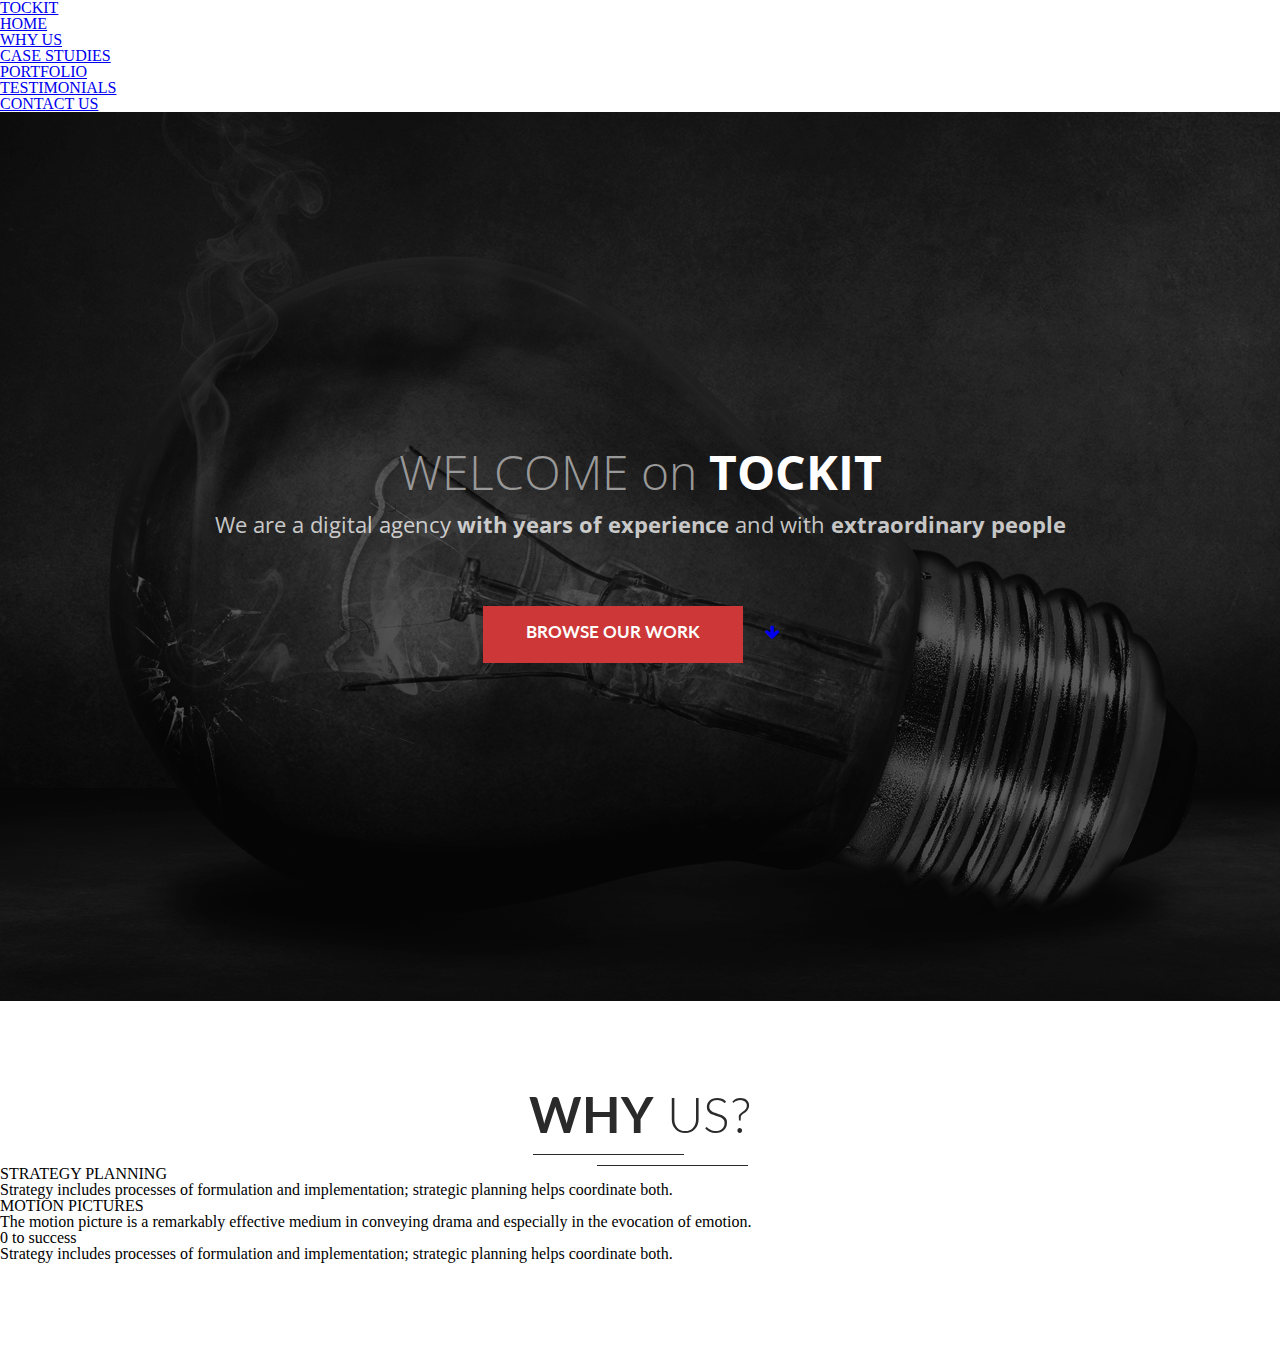
==== index.html @ 901c5661 "a" ====
<!DOCTYPE html>
<html lang="en">
  <head>
    <meta charset="utf-8">
    <title>Tockit</title>
    <link href='http://fonts.googleapis.com/css?family=Lato:300,400,700,400italic' rel='stylesheet' type='text/css'>
    <link href='http://fonts.googleapis.com/css?family=Open+Sans:400,300,700' rel='stylesheet' type='text/css'>
    <link href="//maxcdn.bootstrapcdn.com/font-awesome/4.2.0/css/font-awesome.min.css" rel="stylesheet" >
    <link rel="stylesheet" href="css/reset.css">
    <link rel="stylesheet" href="css/style.css">
    <script src="js/script.js"></script>
  </head>
  <body>
    <header>
    	<div class='header_content_wrapper'>
    		<a href="#">TOCKIT</a>
    		<ul class="nav">
    			<li>
    				<a href="#">HOME</a>
    			</li>
    			<li>
    				<a href="#">WHY US</a>
    			</li>
    			<li>
    				<a href="#">CASE STUDIES</a>
    			</li>
    			<li>
    				<a href="#">PORTFOLIO</a>
    			</li>
    			<li>
    				<a href="#">TESTIMONIALS</a>
    			</li>
    			<li>
    				<a href="#">CONTACT US</a>
    			</li>
    		</ul>
    	</div>
    </header>

    <div class="full_page">
	    <div class="section welcome_section">
	    	<p class='head'>WELCOME on <span>TOCKIT</span></p>
	    	<p class='text'>We are a digital agency <span>with years of experience</span> and with <span>extraordinary people</span></p>
	    	<a class='btn btn-large' href='#'>BROWSE OUR WORK</a>
	    	<a class='btn-round' href='#'><i class="fa fa-arrow-down"></i></a>
	    </div>
	    <div class="section why_us_section">
	    	<div class="head">
	    		<h1><span>WHY</span> US?</h1>
	    		<div class="lines">
	    			<div class="line first"></div>
	    			<div class="line second"></div>
	    		</div>
	    	</div>


	    	<div class="service_container">
		    	<div class='service'> 
		    		<div class="image"></div>
		    		<h1>STRATEGY PLANNING</h1>
		    		<p>Strategy includes processes of formulation and implementation; strategic planning helps coordinate both.</p>
		    	</div>
		    	<div class='service'> 
		    		<div class="image"></div>
		    		<h1>MOTION PICTURES</h1>
		    		<p>The motion picture is a remarkably effective medium in conveying drama and especially in the evocation of emotion.</p>
		    	</div>
		    	<div class='service'> 
		    		<div class="image"></div>
		    		<h1>0 to success</h1>
		    		<p>Strategy includes processes of formulation and implementation; strategic planning helps coordinate both.</p>
		    	</div>	
	    	</div>
	    </div>
    </div>
  </body>
</html>
---- css/style.css ----
.btn {
  text-decoration: none;
  color: #ffffff;
  font-size: 17px;
  font-weight: 700;
  line-height: 52px;
  text-align: center;
  display: inline-block;
  background-color: #cd3737;
  font-family: 'Lato', sans-serif; }
  .btn.btn-large {
    width: 260px;
    height: 57px; }

.full_page .welcome_section {
  background: url("../images/main_bg.jpg") center top;
  background-size: cover;
  position: relative;
  width: 100%;
  height: 889px;
  text-align: center; }
  .full_page .welcome_section p {
    font-family: 'Open Sans', sans-serif; }
    .full_page .welcome_section p.head {
      color: #999999;
      font-size: 48px;
      font-weight: 300;
      line-height: 80px;
      padding-top: 320px; }
      .full_page .welcome_section p.head span {
        color: #ffffff;
        font-weight: 700; }
    .full_page .welcome_section p.text {
      color: rgba(255, 255, 255, 0.74902);
      font-size: 22px;
      font-weight: 400;
      line-height: 24px;
      padding-bottom: 70px; }
      .full_page .welcome_section p.text span {
        font-weight: 700; }
  .full_page .welcome_section .btn-round {
    display: inline-block;
    width: 50px;
    height: 50px; }
.full_page .why_us_section {
  padding: 100px 0px; }
  .full_page .why_us_section .head h1 {
    color: #2a2a2a;
    font-size: 50px;
    font-weight: 300;
    line-height: 26px;
    text-align: center;
    font-family: 'Lato', sans-serif; }
    .full_page .why_us_section .head h1 span {
      font-weight: 700; }
  .full_page .why_us_section .head .lines {
    width: 215px;
    height: 12px;
    margin: 27px auto 0;
    position: relative; }
    .full_page .why_us_section .head .lines .line {
      background-color: #2a2a2a;
      width: 151px;
      height: 1px;
      position: absolute; }
      .full_page .why_us_section .head .lines .line.first {
        left: 0;
        top: 0; }
      .full_page .why_us_section .head .lines .line.second {
        right: 0;
        bottom: 0; }

/*# sourceMappingURL=style.css.map */
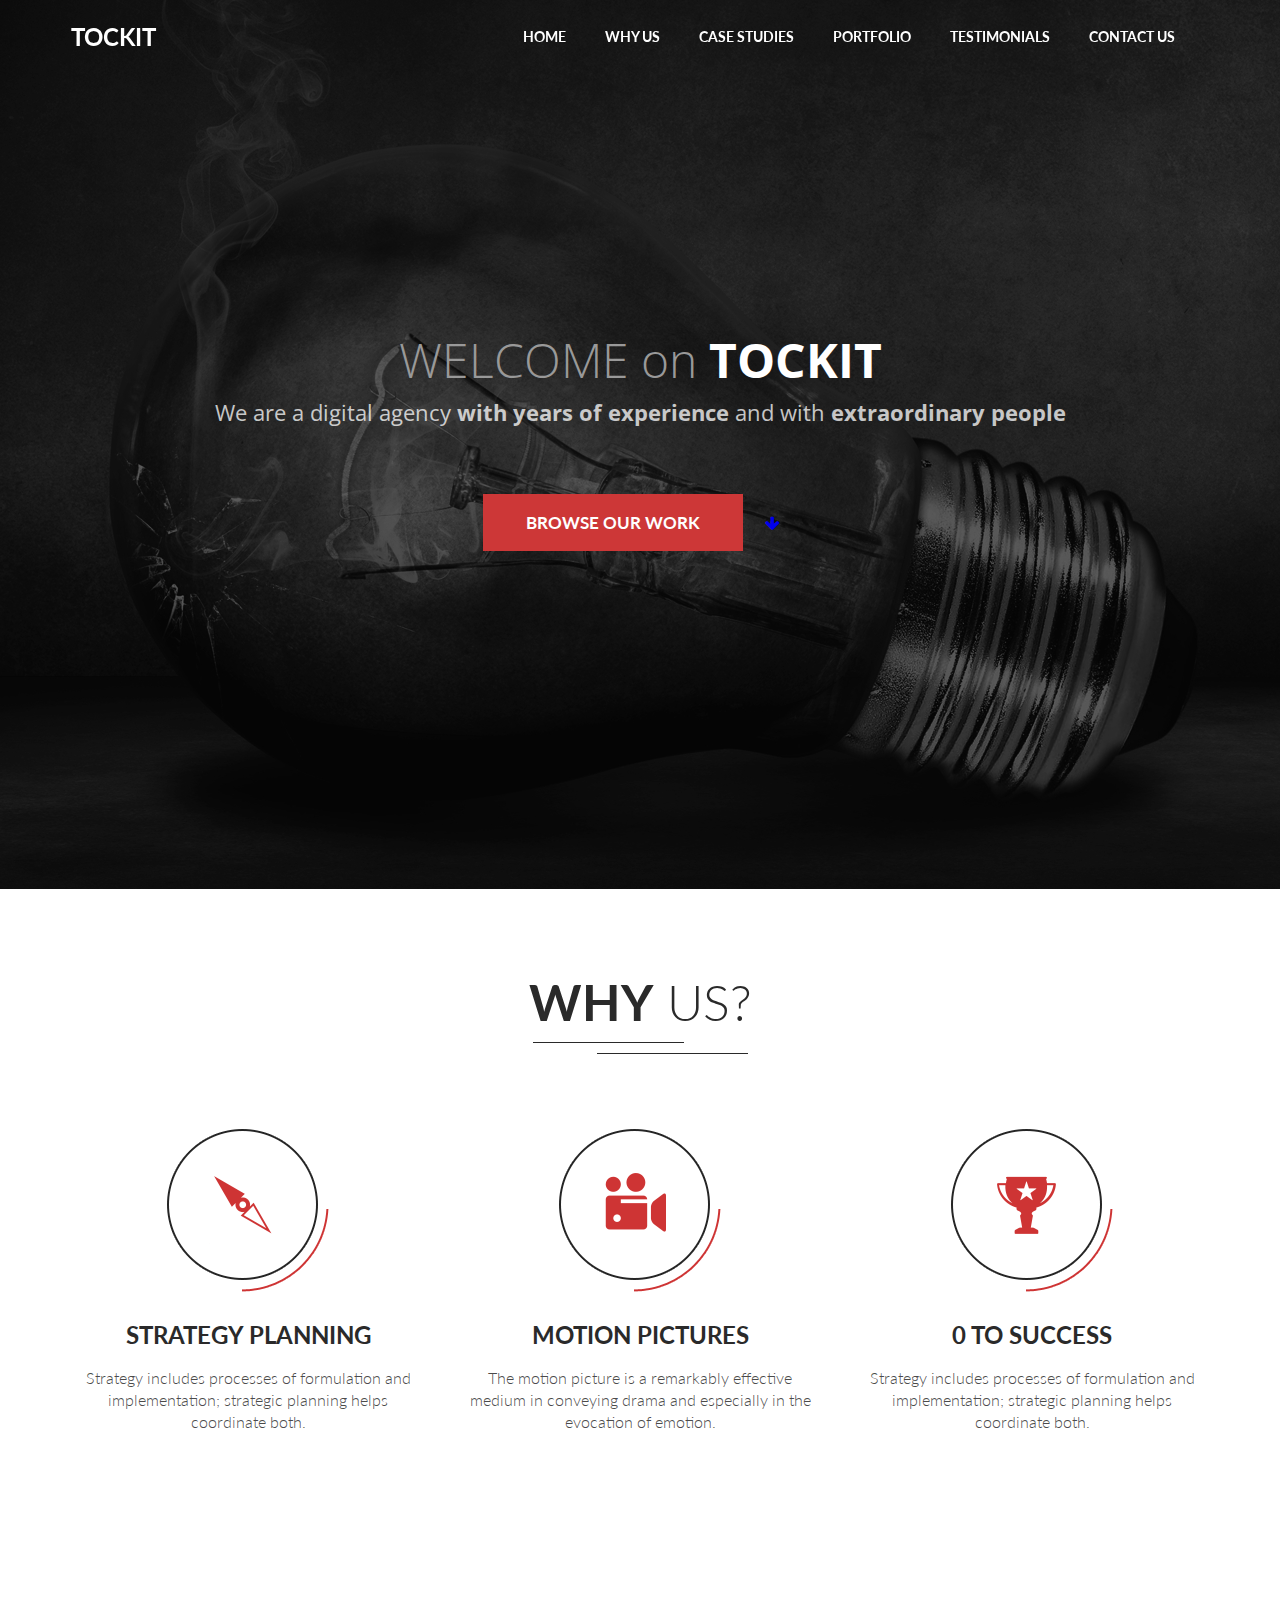
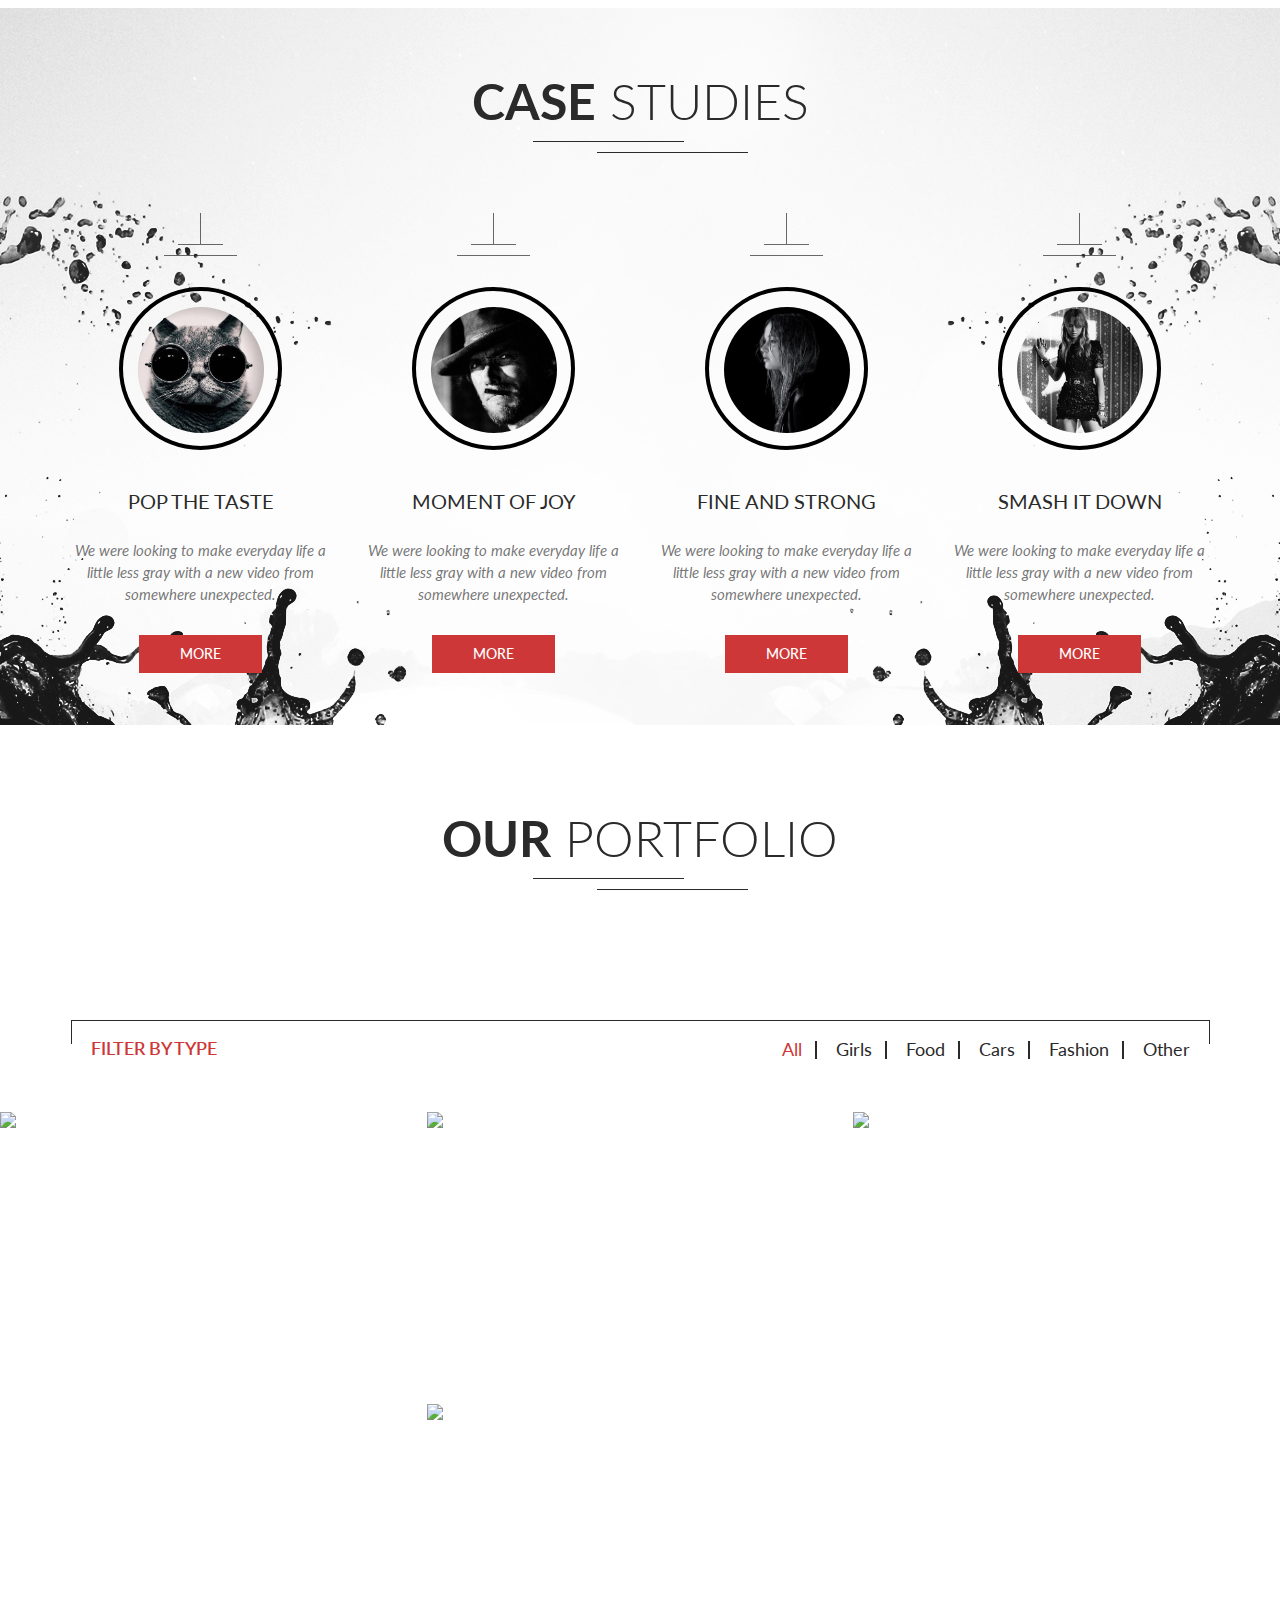
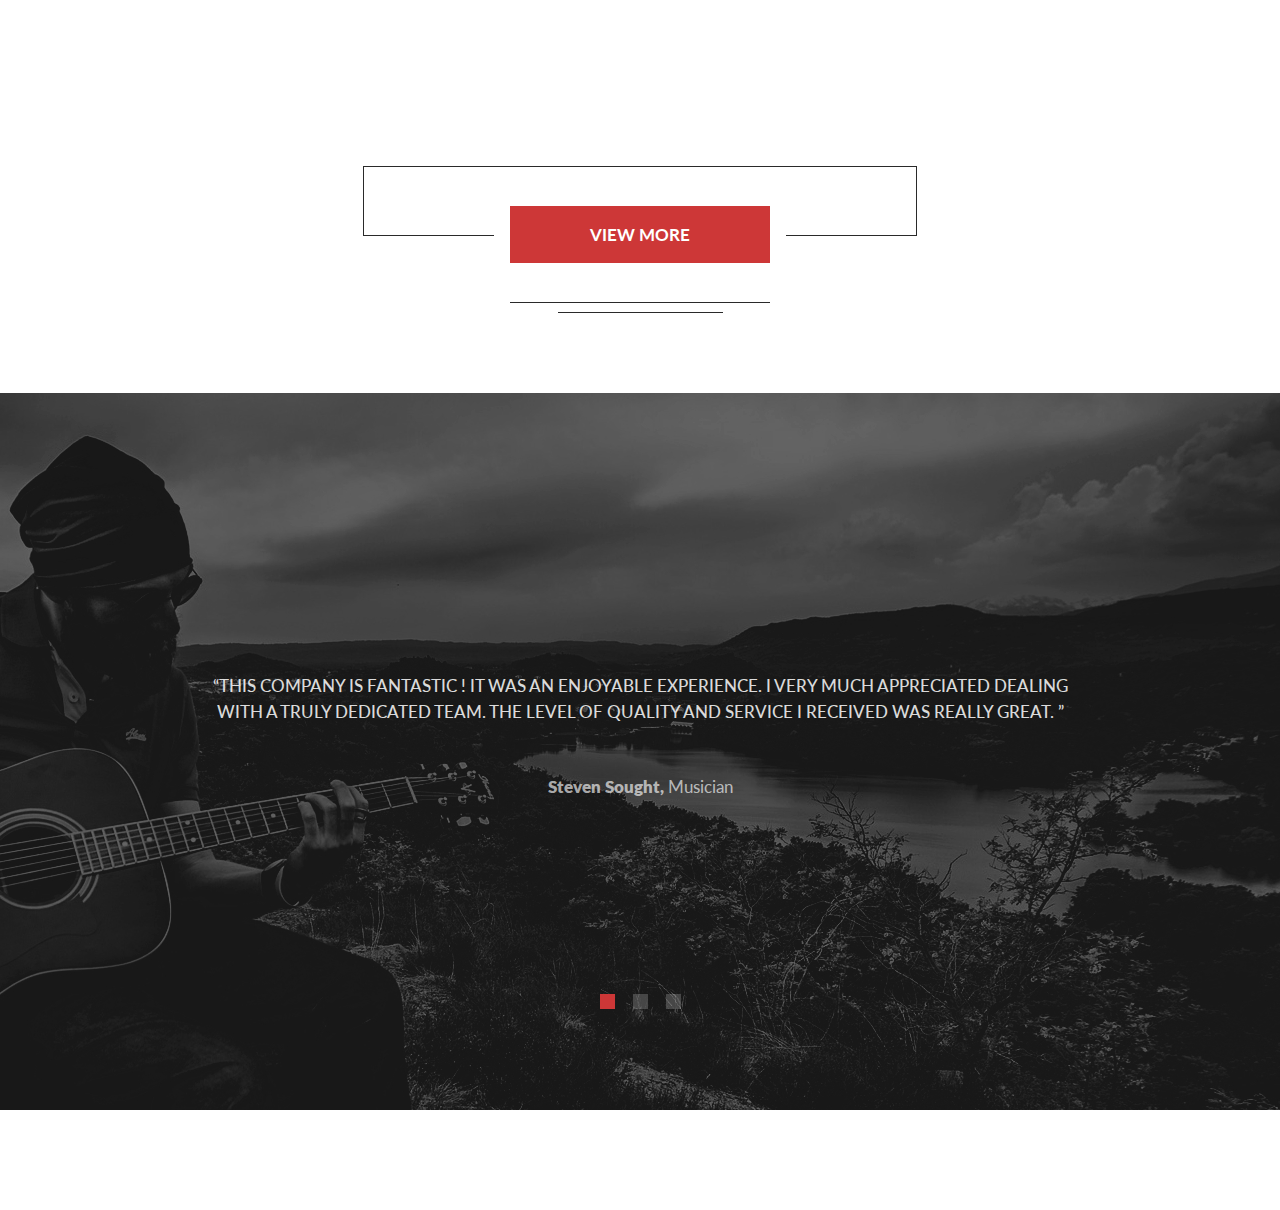
==== commit 613c89fc: "add styles" ====
--- a/index.html
+++ b/index.html
@@ -8,12 +8,14 @@
     <link href="//maxcdn.bootstrapcdn.com/font-awesome/4.2.0/css/font-awesome.min.css" rel="stylesheet" >
     <link rel="stylesheet" href="css/reset.css">
     <link rel="stylesheet" href="css/style.css">
+    <script type="text/javascript" src="js/jquery-2.1.3.min.js"></script>
+    <script type="text/javascript" src='js/jquery.bxslider.min.js'></script>
     <script src="js/script.js"></script>
   </head>
   <body>
     <header>
     	<div class='header_content_wrapper'>
-    		<a href="#">TOCKIT</a>
+    		<a href="#" class="logo">TOCKIT</a>
     		<ul class="nav">
     			<li>
     				<a href="#">HOME</a>
@@ -55,23 +57,261 @@
 
 
 	    	<div class="service_container">
-		    	<div class='service'> 
+		    	<div class='service first'> 
 		    		<div class="image"></div>
 		    		<h1>STRATEGY PLANNING</h1>
 		    		<p>Strategy includes processes of formulation and implementation; strategic planning helps coordinate both.</p>
 		    	</div>
-		    	<div class='service'> 
+		    	<div class='service second'> 
 		    		<div class="image"></div>
 		    		<h1>MOTION PICTURES</h1>
 		    		<p>The motion picture is a remarkably effective medium in conveying drama and especially in the evocation of emotion.</p>
 		    	</div>
-		    	<div class='service'> 
+		    	<div class='service third'> 
 		    		<div class="image"></div>
-		    		<h1>0 to success</h1>
+		    		<h1>0 TO SUCCESS</h1>
 		    		<p>Strategy includes processes of formulation and implementation; strategic planning helps coordinate both.</p>
 		    	</div>	
 	    	</div>
 	    </div>
+
+        <div class = "section studies_section">
+            <div class="head">
+                <h1><span>CASE</span> STUDIES</h1>
+                <div class="lines">
+                    <div class="line first"></div>
+                    <div class="line second"></div>
+                </div>
+            </div>
+
+            <div class='container' >
+                <div class='item first'>
+                    <div class='item_lines'>
+                        <div class="vertical"></div>
+                        <div class='horizontal_1'></div>
+                        <div class='horizontal_2'></div>
+                    </div>
+                    <div class='image'>
+                        <img src='images/1.jpg' />
+                    </div>
+                    <h1>POP THE TASTE</h1>
+                    <p>We were looking to make everyday life a little less gray with a new video from somewhere unexpected.</p>
+                    <a href="#" class="btn btn-small">MORE</a>
+                </div>
+                 <div class='item second'>
+                    <div class='item_lines'>
+                        <div class="vertical"></div>
+                        <div class='horizontal_1'></div>
+                        <div class='horizontal_2'></div>
+                    </div>
+                    <div class='image'>
+                        <img src='images/2.jpg' />
+                    </div>
+                    <h1>MOMENT OF JOY</h1>
+                    <p>We were looking to make everyday life a little less gray with a new video from somewhere unexpected.</p>
+                    <a href="#" class="btn btn-small">MORE</a>
+                </div>
+                 <div class='item third'>
+                    <div class='item_lines'>
+                        <div class="vertical"></div>
+                        <div class='horizontal_1'></div>
+                        <div class='horizontal_2'></div>
+                    </div>
+                    <div class='image'>
+                        <img src='images/3.jpg' />
+                    </div>
+                    <h1>FINE AND STRONG</h1>
+                    <p>We were looking to make everyday life a little less gray with a new video from somewhere unexpected.</p>
+                    <a href="#" class="btn btn-small">MORE</a>
+                </div>
+                 <div class='item forth'>
+                    <div class='item_lines'>
+                         <div class="vertical"></div>
+                        <div class='horizontal_1'></div>
+                        <div class='horizontal_2'></div>
+                    </div>
+                    <div class='image'>
+                        <img src='images/4.jpg' />
+                    </div>
+                    <h1>SMASH IT DOWN</h1>
+                    <p>We were looking to make everyday life a little less gray with a new video from somewhere unexpected.</p>
+                    <a href="#" class="btn btn-small">MORE</a>
+                </div>
+            </div>
+        </div>
+        <div class='section portfolio_section'>
+            <div class="head">
+                <h1><span>OUR</span> PORTFOLIO</h1>
+                <div class="lines">
+                    <div class="line first"></div>
+                    <div class="line second"></div>
+                </div>
+            </div>
+            <div class='portfolio'>
+                <div class='portfolio_menu'>
+                    <div class = 'border'></div>
+                    <h1>FILTER BY TYPE</h1>
+
+                    <ul class='slider_pager'>
+                        <li>
+                            <a data-slide-index="0" href='#'>All</a>
+                        </li>
+                        <li>
+                            <a data-slide-index="1" href='#'>Girls</a>
+                        </li>
+                        <li>
+                            <a  data-slide-index="2" href='#'>Food</a>
+                        </li>
+                        <li>
+                            <a data-slide-index="3" href='#'>Cars</a>
+                        </li>
+                        <li>
+                            <a data-slide-index="4" href='#'>Fashion</a>
+                        </li>
+                        <li>
+                            <a data-slide-index="5" href='#'>Other</a>
+                        </li>
+                    </ul>
+                </div>
+                <div class="portfolio_slider">
+                    <div class='slider_item'>
+                        <div class="photo">
+                            <img src='https://s-media-cache-ak0.pinimg.com/736x/ec/f4/03/ecf403a5cfc68f9110acbaa83238e0eb.jpg' />
+                        </div><!--
+                        !--><div class = "photo">
+                            <div class="small">
+                                <img src='http://wallpapers.wallhaven.cc/wallpapers/full/wallhaven-101332.jpg' />
+                            </div>
+                            <div class="small">
+                                <img src='http://wallpapers.wallhaven.cc/wallpapers/full/wallhaven-2618.jpg' />
+                            </div>
+                        </div><!--
+                        !--><div class="photo">
+                            <img src='https://s-media-cache-ak0.pinimg.com/736x/f3/7c/36/f37c36b31d26c4d182353112d52d62d4.jpg' />
+                        </div>
+                    </div>
+                    <div class='slider_item'>
+                         <div class="photo">
+                            <div class="small">
+                                <img src='http://wallpapers.wallhaven.cc/wallpapers/full/wallhaven-66932.jpg' />
+                            </div>
+                            <div class="small">
+                                <img src='http://wallpapers.wallhaven.cc/wallpapers/full/wallhaven-101366.jpg' />
+                            </div>
+                        </div><!--
+                        !--><div class="photo">
+                            <img src='https://s-media-cache-ak0.pinimg.com/736x/ce/2b/af/ce2baf2293a5ec62c1a0a54e89627259.jpg' />
+                        </div><!--
+                        !--><div class="photo">
+                                <div class="small">
+                                    <img src='http://wallpapers.wallhaven.cc/wallpapers/full/wallhaven-157477.png' />
+                                </div>
+                                <div class="small">
+                                    <img src='http://wallpapers.wallhaven.cc/wallpapers/full/wallhaven-71940.jpg' />
+                                </div>
+                        </div>
+                        
+                    </div>
+                    <div class="slider_item">
+                        <div class="photo">
+                            <img src='https://s-media-cache-ak0.pinimg.com/736x/f0/1b/f5/f01bf53babe1556030f00ec3b981085c.jpg' />
+                        </div><!--
+                        !--><div class = "photo">
+                            <div class="small">
+                                <img src='http://wallpapers.wallhaven.cc/wallpapers/full/wallhaven-2548.jpg' />
+                            </div>
+                            <div class="small">
+                                <img src='http://wallpapers.wallhaven.cc/wallpapers/full/wallhaven-2651.jpg' />
+                            </div>
+                        </div><!--
+                        !--><div class="photo">
+                            <img src='https://s-media-cache-ak0.pinimg.com/736x/f9/66/6a/f9666a61f156b1b45d4e99f40db45354.jpg' />
+                        </div>
+                    </div>
+                    <div class="slider_item">
+                       <div class="photo">
+                            <div class="small">
+                                <img src='http://wallpapers.wallhaven.cc/wallpapers/full/wallhaven-57298.jpg' />
+                            </div>
+                            <div class="small">
+                                <img src='http://wallpapers.wallhaven.cc/wallpapers/full/wallhaven-21079.jpg' />
+                            </div>
+                        </div><!--
+                        !--><div class="photo">
+                            <img src='http://40.media.tumblr.com/tumblr_ln4vjwIUfE1qeoz8ro1_500.jpg' />
+                        </div><!--
+                        !--><div class="photo">
+                                <div class="small">
+                                    <img src='http://wallpapers.wallhaven.cc/wallpapers/full/wallhaven-149792.jpg' />
+                                </div>
+                                <div class="small">
+                                    <img src='http://wallpapers.wallhaven.cc/wallpapers/full/wallhaven-1150.jpg' />
+                                </div>
+                        </div>
+                    </div>
+                    <div class="slider_item">
+                        <div class="photo">
+                            <img src='https://s-media-cache-ak0.pinimg.com/736x/a4/c8/61/a4c861900c5240b084bbb62db95e7739.jpg' />
+                        </div><!--
+                        !--><div class="photo">
+                            <img src='http://41.media.tumblr.com/562f55906488f742265f15a3acca1f88/tumblr_ne7tvhWnqS1spbrcwo1_1280.jpg' />
+                        </div><!--
+                        !--><div class="photo">
+                            <img src='http://36.media.tumblr.com/tumblr_ljois10ZjF1qfs774o1_500.jpg' />
+                        </div>
+                    </div>
+                    <div class="slider_item">
+                        <div class="photo"
+                        /div><!--
+                        !--><div class="photo">
+                        </div><!--
+                        !--><div class="photo">
+                        </div>
+                    </div>
+                </div>
+            </div>
+            <div class='view_more'>
+                <div class='box'>
+                    <div class="top"></div>
+                    <div class="left"></div>
+                    <div class='right'></div>
+                    <div class='bottom_left'></div>
+                    <div class='bottom_right'></div>
+                </div>
+                <a href="#" class='btn btn-large'>VIEW MORE</a>
+                <div class='first_line'></div>
+                <div class="second_line"></div>
+            </div>
+        </div>
+        <div class=" section clients_section">
+
+            <div class="quote_slider">
+                <div class='slider_item first'>
+                    <p>“This company is fantastic ! It was an enjoyable experience. I very much appreciated dealing with a truly dedicated team. The level of quality and service I received was REALLY GREAT. ”</p>
+                    <h2>Steven Sought, <span>Musician</span></h2>
+                </div>
+                <div class='slider_item second'>
+                    <p>“This company is fantastic ! It was an enjoyable experience. I very much appreciated dealing with a truly dedicated team. The level of quality and service I received was REALLY GREAT. ”</p>
+                    <h2>Jennifer Lawrence, <span>Godness</span></h2>
+                </div>
+                <div class='slider_item third'>
+                    <p>“This company is fantastic ! It was an enjoyable experience. I very much appreciated dealing with a truly dedicated team. The level of quality and service I received was REALLY GREAT. ”</p>
+                    <h2>Steven Sought, <span>sdfsdfsdfsdfsd</span></h2>
+                </div>
+            </div>
+
+            <div class='quote_pager'>
+                <div>
+                    <a  data-slide-index="0" href='#'>1</a>
+                </div><!--
+                !--><div>
+                    <a  data-slide-index="1" href='#'>2</a>
+                </div><!--
+                !--><div>
+                    <a  data-slide-index="2" href='#'>3</a>
+                </div>
+            </div>
+        </div>
     </div>
   </body>
 </html>--- a/css/style.css
+++ b/css/style.css
@@ -3,17 +3,101 @@
   color: #ffffff;
   font-size: 17px;
   font-weight: 700;
-  line-height: 52px;
   text-align: center;
   display: inline-block;
   background-color: #cd3737;
   font-family: 'Lato', sans-serif; }
   .btn.btn-large {
     width: 260px;
-    height: 57px; }
+    height: 57px;
+    line-height: 57px; }
+  .btn.btn-small {
+    width: 123px;
+    height: 38px;
+    font-size: 14px;
+    font-weight: 500;
+    line-height: 38px; }
+
+.head h1 {
+  color: #2a2a2a;
+  font-size: 50px;
+  font-weight: 300;
+  line-height: 26px;
+  text-align: center;
+  font-family: 'Lato', sans-serif; }
+  .head h1 span {
+    font-weight: 700; }
+.head .lines {
+  width: 215px;
+  height: 12px;
+  margin: 27px auto 0;
+  position: relative; }
+  .head .lines .line {
+    background-color: #2a2a2a;
+    width: 151px;
+    height: 1px;
+    position: absolute; }
+    .head .lines .line.first {
+      left: 0;
+      top: 0; }
+    .head .lines .line.second {
+      right: 0;
+      bottom: 0; }
+
+header {
+  position: fixed;
+  width: 100%;
+  top: 0;
+  z-index: 10;
+  transition: background .4s ease-out;
+  -ms-transition: background .4s ease-out;
+  -moz-transition: background .4s ease-out;
+  -webkit-transition: background .4s ease-out; }
+  header.white {
+    background-color: white;
+    box-shadow: 0 1px 2px 0 rgba(0, 0, 0, 0.22); }
+    header.white .header_content_wrapper a {
+      color: #2e2e2e; }
+  header .header_content_wrapper {
+    width: 1139px;
+    margin: 25px auto; }
+    header .header_content_wrapper a {
+      text-decoration: none;
+      color: white; }
+    header .header_content_wrapper .logo {
+      font-family: 'Lato', sans-serif;
+      font-size: 24px;
+      font-weight: 700;
+      line-height: 24px; }
+    header .header_content_wrapper .nav {
+      display: inline-block;
+      float: right; }
+      header .header_content_wrapper .nav li {
+        font-family: 'Lato', sans-serif;
+        display: inline-block;
+        font-size: 14px;
+        font-weight: 700;
+        line-height: 24px;
+        margin-right: 35px;
+        position: relative;
+        padding-bottom: 8px; }
+        header .header_content_wrapper .nav li:after {
+          bottom: 0;
+          content: "";
+          display: block;
+          height: 3px;
+          left: 50%;
+          position: absolute;
+          background: #cd3737;
+          transition: width 0.3s ease 0s, left 0.3s ease 0s;
+          width: 0;
+          background: linear-gradient(to left, #cd3737 50%, #484848 50%); }
+        header .header_content_wrapper .nav li:hover:after {
+          width: 100%;
+          left: 0; }
 
 .full_page .welcome_section {
-  background: url("../images/main_bg.jpg") center top;
+  background: url("../images/main_bg.jpg") center bottom;
   background-size: cover;
   position: relative;
   width: 100%;
@@ -44,30 +128,305 @@
     height: 50px; }
 .full_page .why_us_section {
   padding: 100px 0px; }
-  .full_page .why_us_section .head h1 {
-    color: #2a2a2a;
-    font-size: 50px;
-    font-weight: 300;
-    line-height: 26px;
+  .full_page .why_us_section .service_container {
+    width: 1139px;
     text-align: center;
-    font-family: 'Lato', sans-serif; }
-    .full_page .why_us_section .head h1 span {
-      font-weight: 700; }
-  .full_page .why_us_section .head .lines {
-    width: 215px;
-    height: 12px;
-    margin: 27px auto 0;
-    position: relative; }
-    .full_page .why_us_section .head .lines .line {
+    margin: 75px auto; }
+    .full_page .why_us_section .service_container .service {
+      display: inline-block;
+      width: 350px; }
+      .full_page .why_us_section .service_container .service h1 {
+        font-family: 'Lato', sans-serif;
+        color: #2a2a2a;
+        font-size: 24px;
+        font-weight: 700;
+        line-height: 65px; }
+      .full_page .why_us_section .service_container .service p {
+        font-family: 'Lato', sans-serif;
+        color: rgba(42, 42, 42, 0.85098);
+        font-size: 16px;
+        font-weight: 300;
+        line-height: 22px; }
+      .full_page .why_us_section .service_container .service .image {
+        width: 162px;
+        height: 163px;
+        margin: 0 auto 10px; }
+      .full_page .why_us_section .service_container .service.first .image {
+        background: url("../images/strategy.png"); }
+      .full_page .why_us_section .service_container .service.second {
+        margin: 0 38px; }
+        .full_page .why_us_section .service_container .service.second .image {
+          background: url("../images/motion.png"); }
+      .full_page .why_us_section .service_container .service.third .image {
+        background: url("../images/success.png"); }
+.full_page .studies_section {
+  height: 557px;
+  width: 100%;
+  background: url("../images/studies.jpg") center bottom;
+  background-size: cover;
+  position: relative;
+  padding: 80px 0; }
+  .full_page .studies_section .container {
+    width: 1139px;
+    margin: 60px auto 0; }
+    .full_page .studies_section .container .item {
+      display: inline-block;
+      width: 260px;
+      text-align: center;
+      margin-right: 29px; }
+      .full_page .studies_section .container .item:last-of-type {
+        margin-right: 0; }
+      .full_page .studies_section .container .item h1 {
+        color: #2a2a2a;
+        font-size: 20px;
+        font-weight: 400;
+        line-height: 26px;
+        font-family: 'Lato', sans-serif;
+        padding-bottom: 25px; }
+      .full_page .studies_section .container .item p {
+        color: rgba(42, 42, 42, 0.65098);
+        font-size: 15px;
+        font-style: italic;
+        line-height: 22px;
+        font-family: 'Lato', sans-serif;
+        padding-bottom: 30px; }
+      .full_page .studies_section .container .item .item_lines {
+        height: 43px;
+        width: 73px;
+        margin: 0 auto 31px;
+        position: relative; }
+        .full_page .studies_section .container .item .item_lines .vertical {
+          position: absolute;
+          top: 0;
+          width: 1px;
+          height: 31px;
+          background-color: rgba(42, 42, 42, 0.7);
+          margin-left: 36px; }
+        .full_page .studies_section .container .item .item_lines .horizontal_1 {
+          width: 45px;
+          height: 1px;
+          background-color: rgba(42, 42, 42, 0.7);
+          position: absolute;
+          top: 31px;
+          top: 31px;
+          margin-left: 14px; }
+        .full_page .studies_section .container .item .item_lines .horizontal_2 {
+          background-color: rgba(42, 42, 42, 0.7);
+          width: 73px;
+          height: 1px;
+          position: absolute;
+          bottom: 0; }
+      .full_page .studies_section .container .item .image {
+        width: 155px;
+        height: 155px;
+        border-radius: 50%;
+        overflow: hidden;
+        border: 4px solid black;
+        text-align: center;
+        line-height: 155px;
+        margin: 0 auto 38px; }
+        .full_page .studies_section .container .item .image img {
+          width: 126px;
+          height: 126px;
+          border-radius: 50%;
+          vertical-align: middle; }
+.full_page .portfolio_section {
+  padding: 100px 0px; }
+  .full_page .portfolio_section .portfolio {
+    margin-top: 130px; }
+    .full_page .portfolio_section .portfolio .portfolio_menu {
+      width: 1139px;
+      margin: 0 auto 50px; }
+      .full_page .portfolio_section .portfolio .portfolio_menu:after {
+        content: "";
+        display: table;
+        clear: both; }
+      .full_page .portfolio_section .portfolio .portfolio_menu .border {
+        width: 100%;
+        height: 1px;
+        position: relative;
+        background-color: #2a2a2a; }
+        .full_page .portfolio_section .portfolio .portfolio_menu .border:before {
+          content: '';
+          position: absolute;
+          background-color: #2a2a2a;
+          width: 1px;
+          height: 24px;
+          left: 0; }
+        .full_page .portfolio_section .portfolio .portfolio_menu .border:after {
+          content: '';
+          position: absolute;
+          background-color: #2a2a2a;
+          width: 1px;
+          height: 24px;
+          right: 0; }
+      .full_page .portfolio_section .portfolio .portfolio_menu h1 {
+        font-family: 'Lato', sans-serif;
+        color: #cd3737;
+        font-size: 18px;
+        font-weight: 600;
+        line-height: 26px;
+        float: left;
+        margin: 14px 0px 0px 20px; }
+      .full_page .portfolio_section .portfolio .portfolio_menu .slider_pager {
+        float: right;
+        margin: 15px 20px 0px 0px; }
+        .full_page .portfolio_section .portfolio .portfolio_menu .slider_pager li {
+          display: inline-block;
+          position: relative;
+          padding: 0 15px; }
+          .full_page .portfolio_section .portfolio .portfolio_menu .slider_pager li:last-of-type {
+            padding-right: 0; }
+            .full_page .portfolio_section .portfolio .portfolio_menu .slider_pager li:last-of-type:after {
+              display: none; }
+          .full_page .portfolio_section .portfolio .portfolio_menu .slider_pager li:after {
+            content: '';
+            height: 70%;
+            width: 2px;
+            background-color: #2a2a2a;
+            position: absolute;
+            top: 5px;
+            right: 0; }
+          .full_page .portfolio_section .portfolio .portfolio_menu .slider_pager li a {
+            font-family: 'Lato', sans-serif;
+            text-decoration: none;
+            color: #2a2a2a;
+            font-size: 18px;
+            font-weight: 400;
+            line-height: 26px; }
+            .full_page .portfolio_section .portfolio .portfolio_menu .slider_pager li a.active {
+              color: #cd3737; }
+    .full_page .portfolio_section .portfolio .portfolio_slider .slider_item {
+      width: 100%; }
+      .full_page .portfolio_section .portfolio .portfolio_slider .slider_item .photo {
+        display: inline-block;
+        width: 33.33333%;
+        height: 571px;
+        overflow: hidden; }
+        .full_page .portfolio_section .portfolio .portfolio_slider .slider_item .photo .small {
+          width: 100%;
+          height: 292px;
+          overflow: hidden; }
+        .full_page .portfolio_section .portfolio .portfolio_slider .slider_item .photo img {
+          width: 100%;
+          height: auto; }
+  .full_page .portfolio_section .view_more {
+    margin: 80px auto;
+    text-align: center; }
+    .full_page .portfolio_section .view_more .box {
+      position: relative;
+      width: 554px;
+      margin: 0 auto;
+      height: 40px; }
+      .full_page .portfolio_section .view_more .box .top {
+        position: absolute;
+        top: 0;
+        width: 100%;
+        background-color: #2a2a2a;
+        height: 1px; }
+      .full_page .portfolio_section .view_more .box .left {
+        background-color: #2a2a2a;
+        height: 69px;
+        width: 1px;
+        position: absolute;
+        left: 0; }
+      .full_page .portfolio_section .view_more .box .right {
+        background-color: #2a2a2a;
+        height: 69px;
+        width: 1px;
+        position: absolute;
+        right: 0; }
+      .full_page .portfolio_section .view_more .box .bottom_left {
+        background-color: #2a2a2a;
+        width: 131px;
+        height: 1px;
+        position: absolute;
+        top: 69px;
+        left: 0; }
+      .full_page .portfolio_section .view_more .box .bottom_right {
+        background-color: #2a2a2a;
+        width: 131px;
+        height: 1px;
+        position: absolute;
+        top: 69px;
+        right: 0; }
+    .full_page .portfolio_section .view_more .first_line {
       background-color: #2a2a2a;
-      width: 151px;
+      width: 260px;
       height: 1px;
-      position: absolute; }
-      .full_page .why_us_section .head .lines .line.first {
-        left: 0;
-        top: 0; }
-      .full_page .why_us_section .head .lines .line.second {
-        right: 0;
-        bottom: 0; }
+      margin: 39px auto 9px; }
+    .full_page .portfolio_section .view_more .second_line {
+      background-color: #2a2a2a;
+      width: 165px;
+      height: 1px;
+      margin: 0 auto; }
+.full_page .clients_section {
+  height: 717px;
+  position: relative; }
+  .full_page .clients_section .quote_slider {
+    z-index: 5; }
+    .full_page .clients_section .quote_slider .slider_item {
+      height: 717px;
+      width: 100%; }
+      .full_page .clients_section .quote_slider .slider_item.first {
+        background: url("../images/first_q_bg.jpg") no-repeat center center;
+        background-size: cover; }
+      .full_page .clients_section .quote_slider .slider_item.second {
+        background: url(http://wallpapers.wallhaven.cc/wallpapers/full/wallhaven-101366.jpg) no-repeat center center;
+        background-size: cover; }
+      .full_page .clients_section .quote_slider .slider_item.third {
+        background: url("../images/first_q_bg.jpg") no-repeat center center;
+        background-size: cover; }
+      .full_page .clients_section .quote_slider .slider_item p {
+        color: rgba(255, 255, 255, 0.85098);
+        font-size: 17px;
+        font-weight: 500;
+        line-height: 26px;
+        text-align: center;
+        font-family: 'Lato', sans-serif;
+        width: 881px;
+        margin: 0 auto;
+        text-transform: uppercase;
+        text-align: center;
+        padding-top: 280px; }
+      .full_page .clients_section .quote_slider .slider_item h2 {
+        font-family: Lato;
+        color: rgba(255, 255, 255, 0.65098);
+        font-size: 17px;
+        font-weight: 800;
+        line-height: 26px;
+        text-align: center;
+        font-family: 'Lato', sans-serif;
+        text-align: center;
+        padding-top: 49px; }
+        .full_page .clients_section .quote_slider .slider_item h2 span {
+          font-weight: 400; }
+  .full_page .clients_section .quote_pager {
+    text-align: center;
+    width: 82px;
+    margin: 0 auto;
+    position: absolute;
+    z-index: 6;
+    bottom: 100px;
+    margin-left: auto;
+    margin-right: auto;
+    right: 0;
+    left: 0; }
+    .full_page .clients_section .quote_pager > div {
+      display: inline-block;
+      width: 15px;
+      height: 15px;
+      margin-right: 18px; }
+      .full_page .clients_section .quote_pager > div:last-of-type {
+        margin-right: 0; }
+      .full_page .clients_section .quote_pager > div a {
+        text-decoration: none;
+        text-indent: -9999px;
+        display: inline-block;
+        width: 100%;
+        background-color: rgba(255, 255, 255, 0.2);
+        height: 100%; }
+        .full_page .clients_section .quote_pager > div a.active {
+          background-color: #cd3737; }
 
 /*# sourceMappingURL=style.css.map */
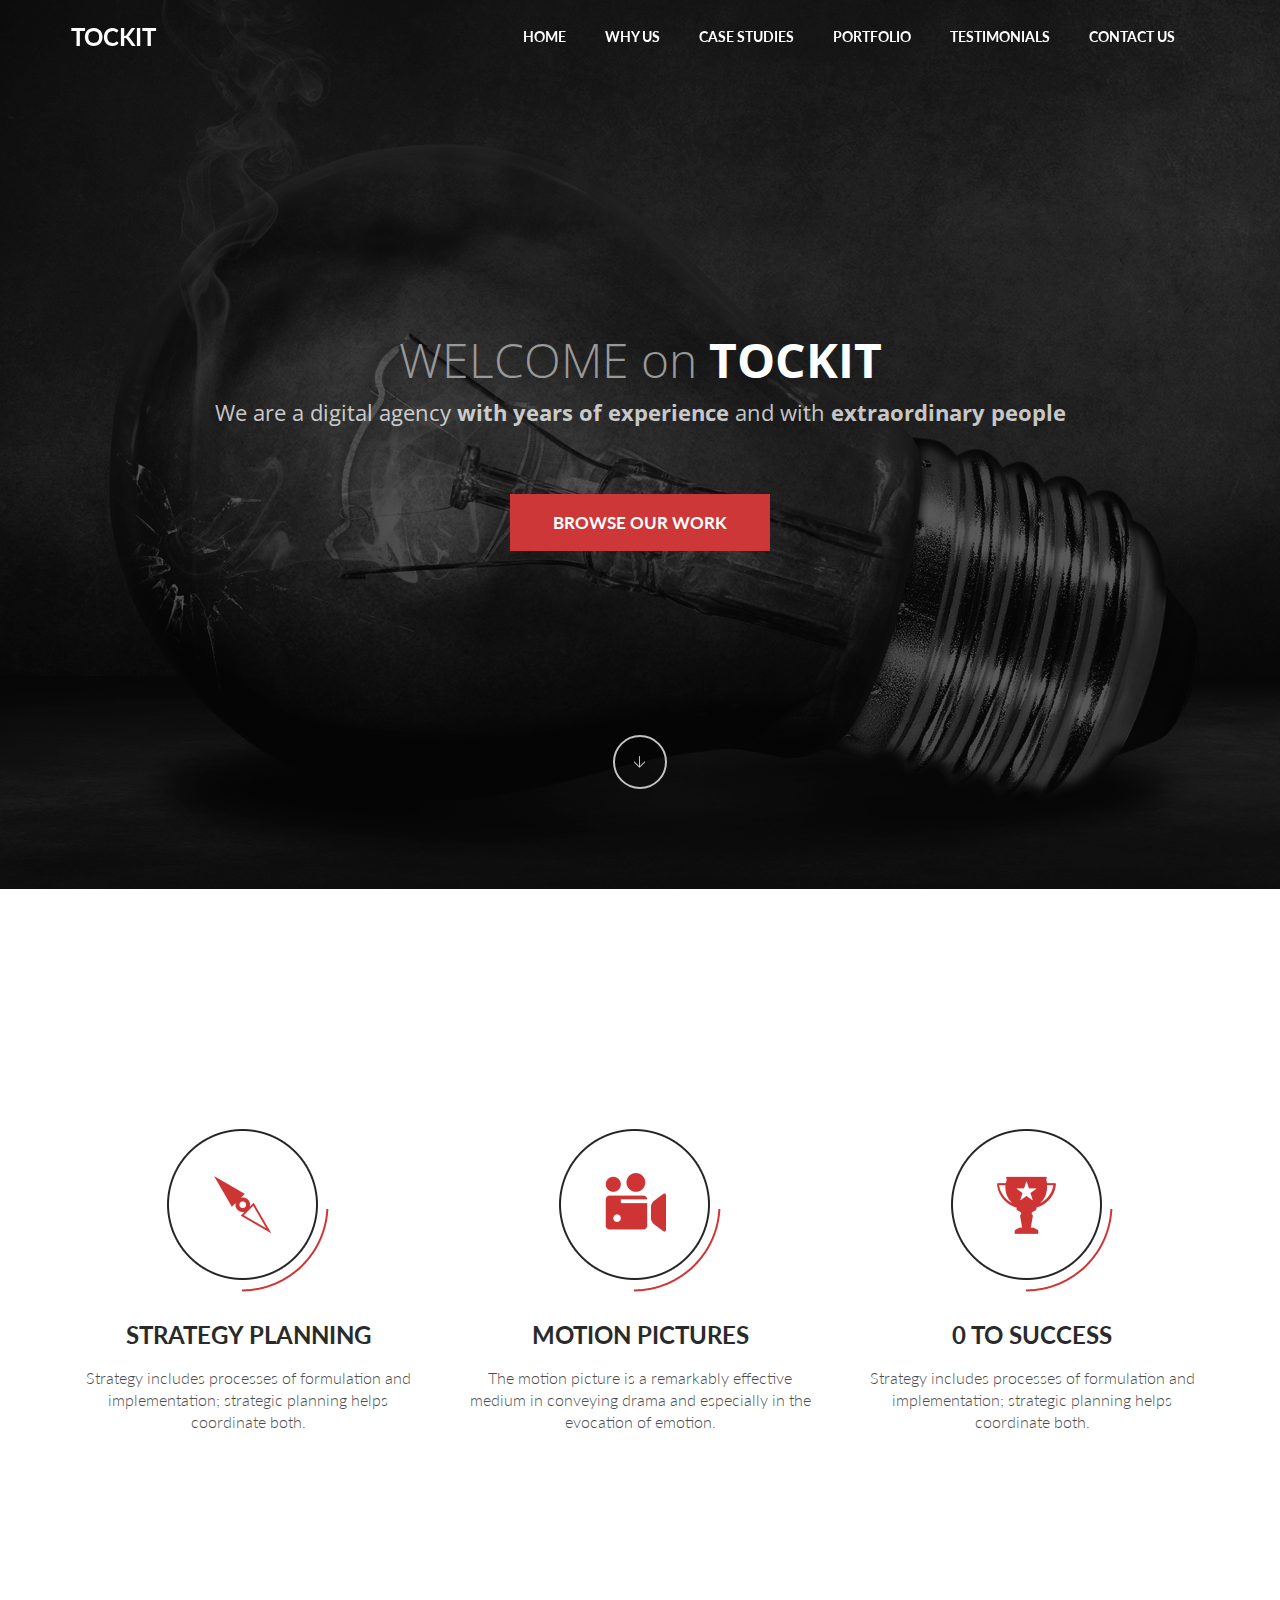
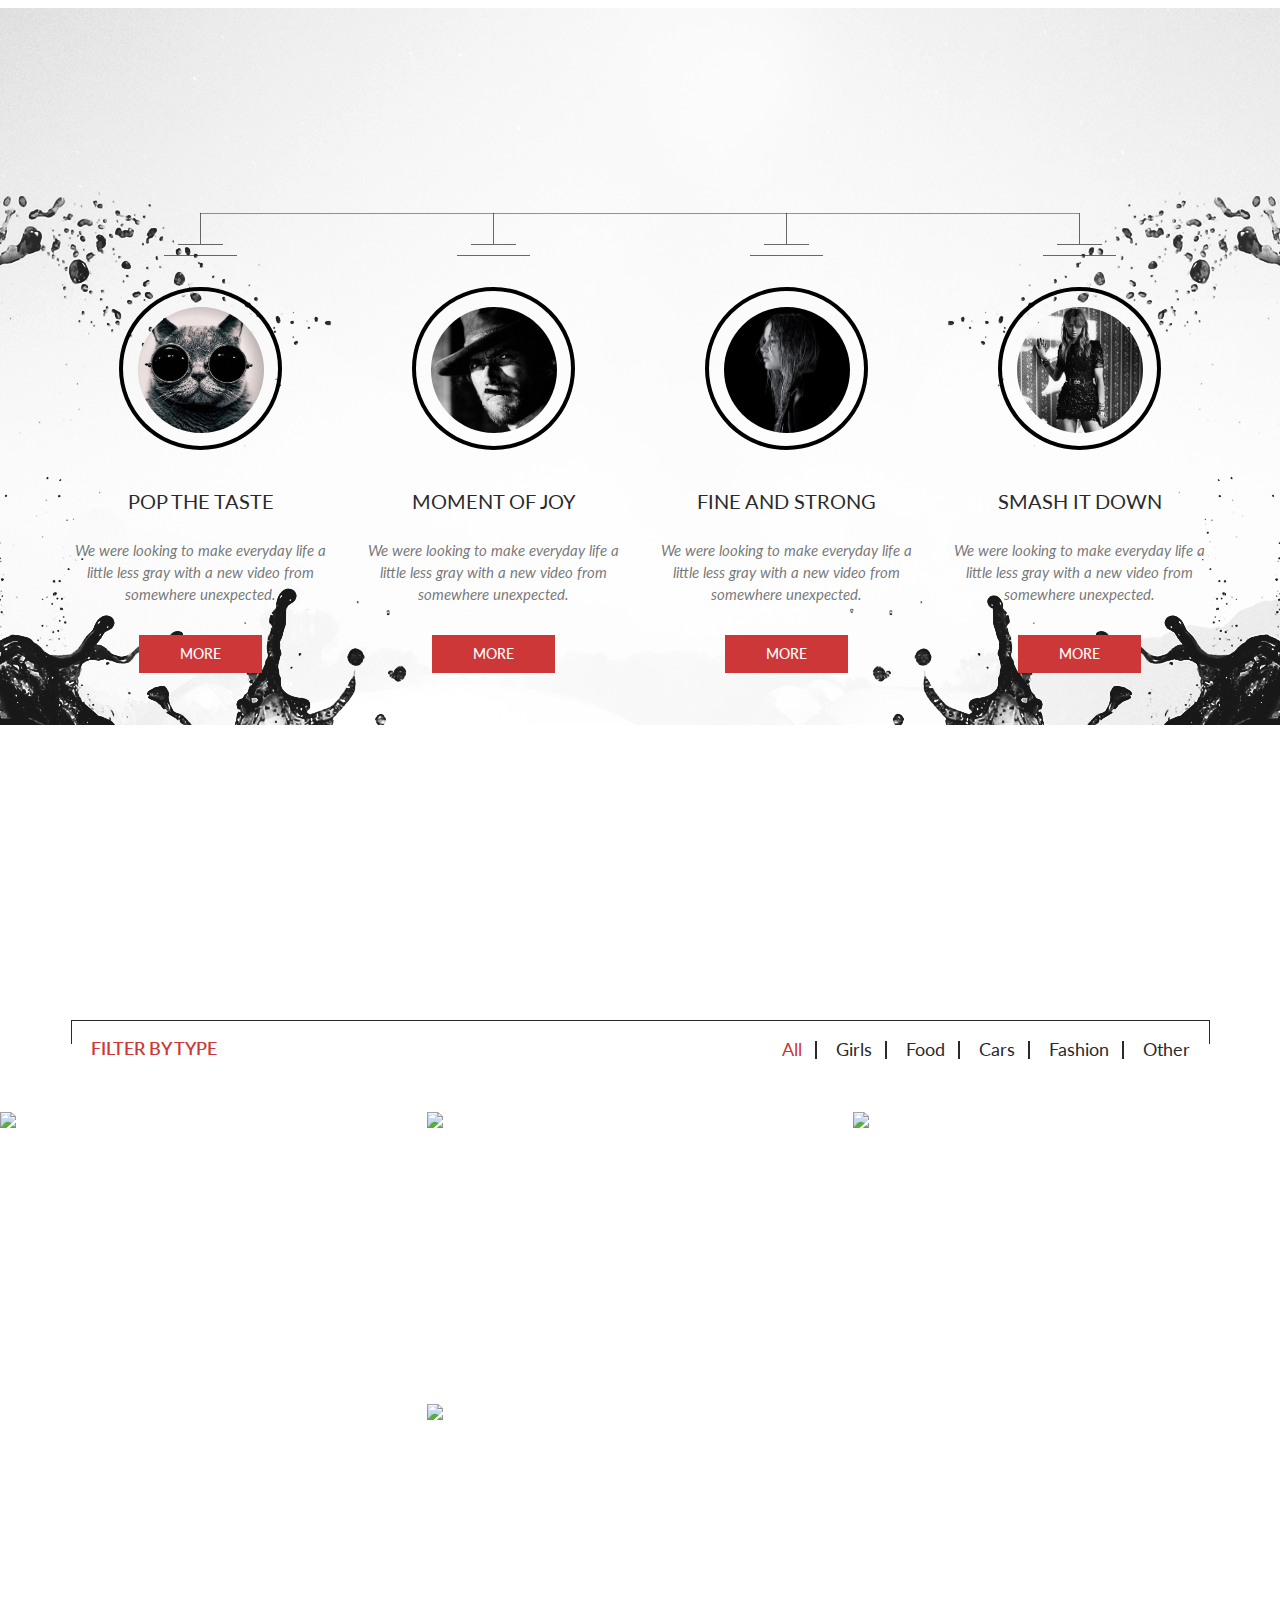
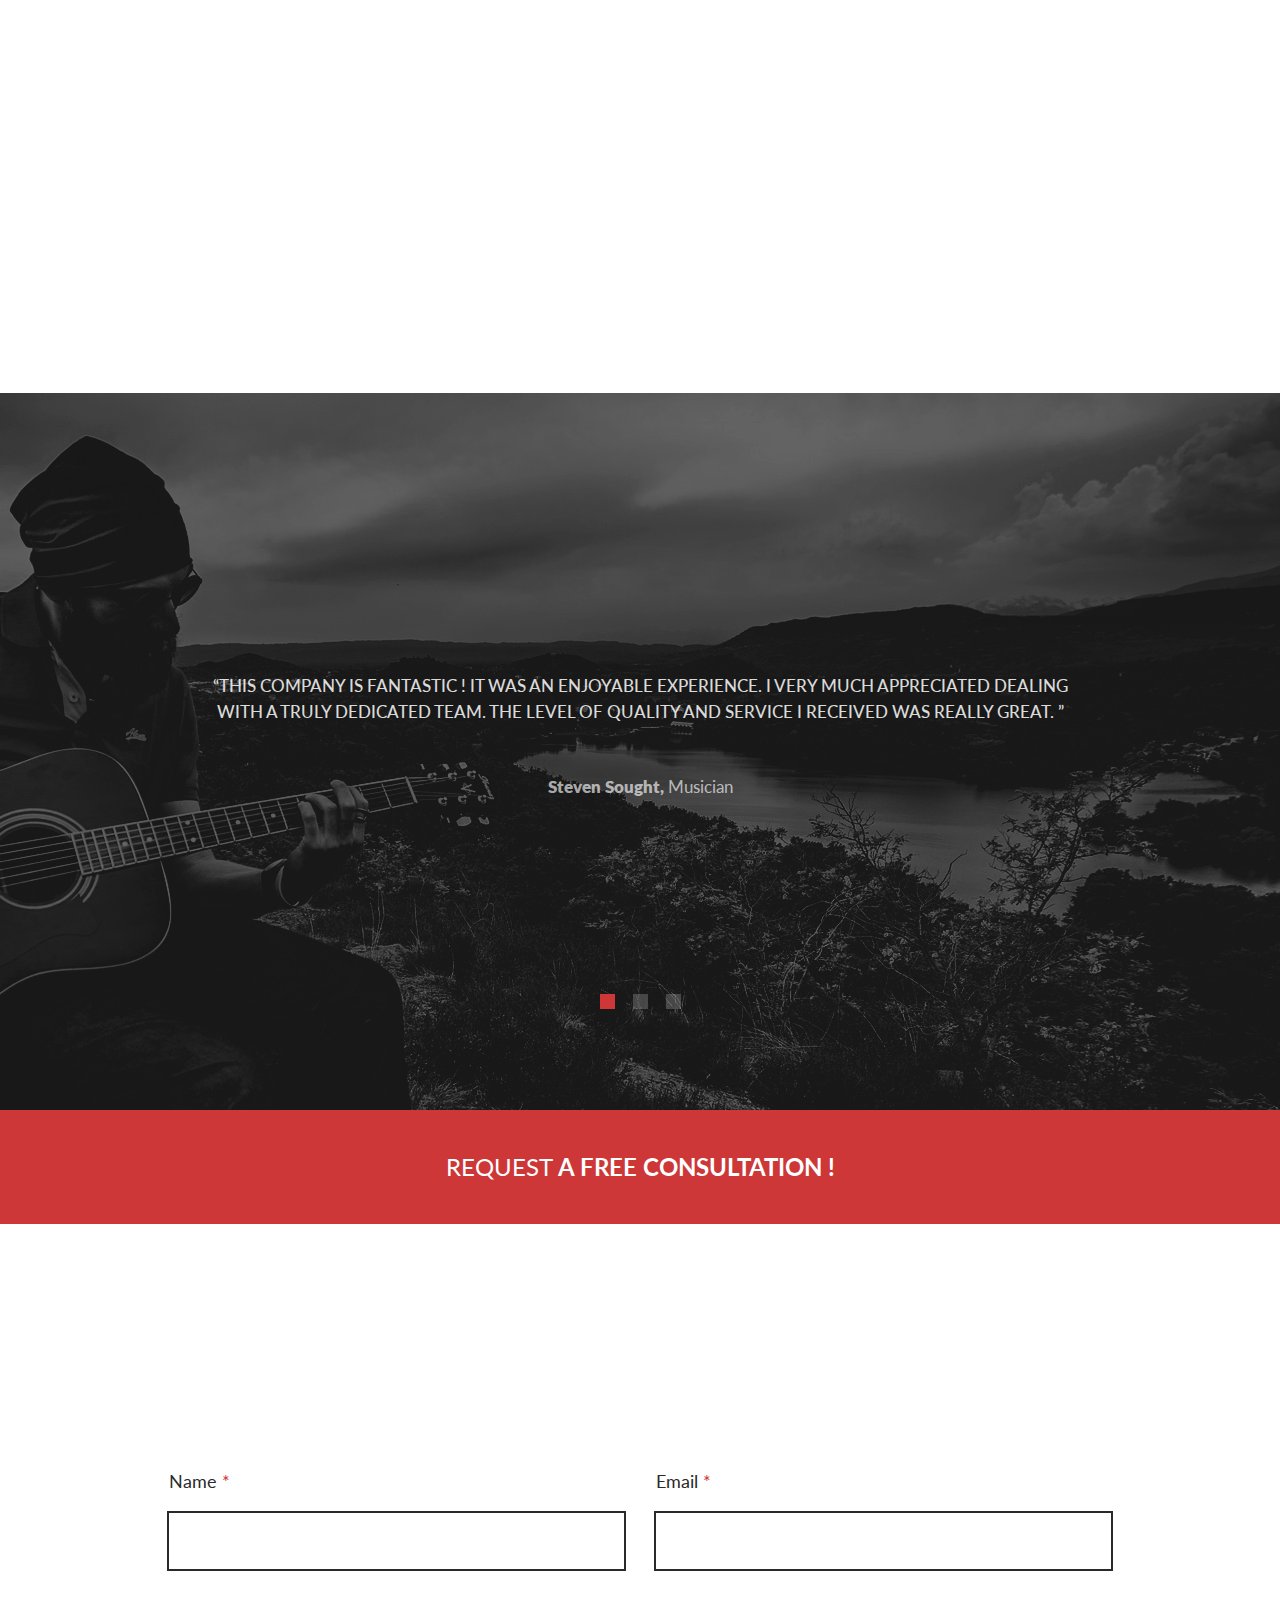
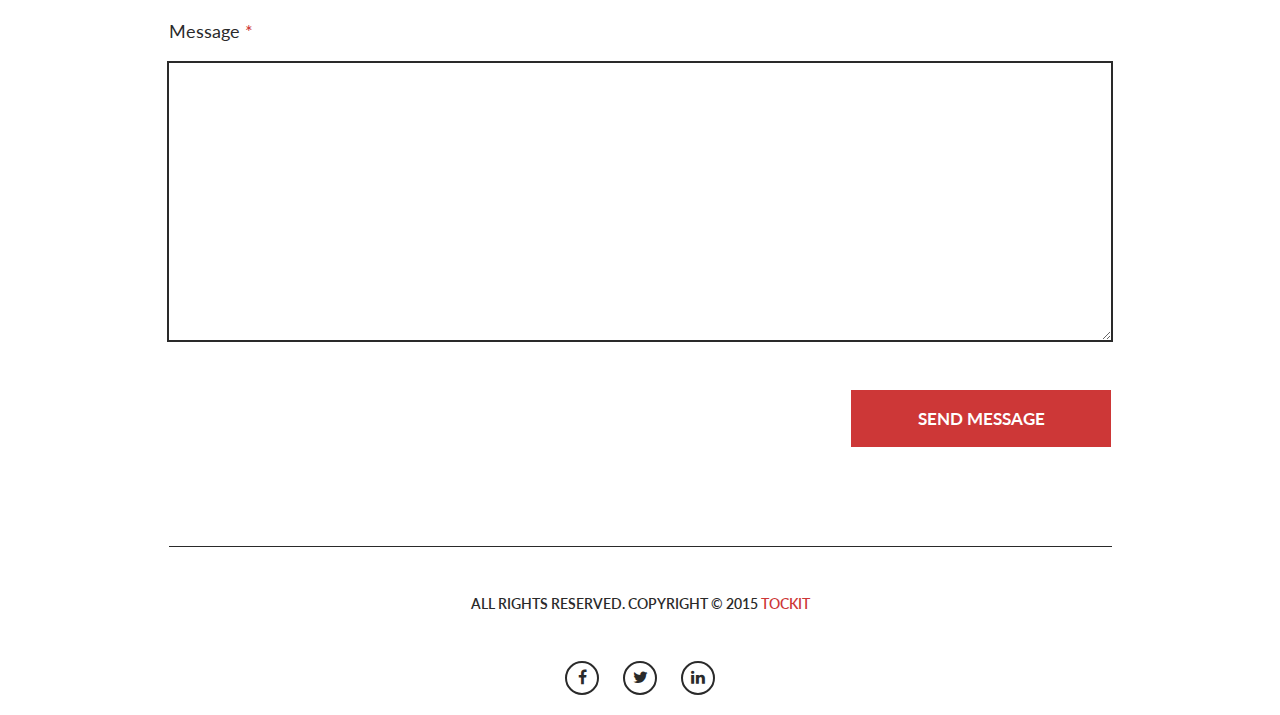
==== commit cc2c7532: "add animations" ====
--- a/index.html
+++ b/index.html
@@ -5,11 +5,12 @@
     <title>Tockit</title>
     <link href='http://fonts.googleapis.com/css?family=Lato:300,400,700,400italic' rel='stylesheet' type='text/css'>
     <link href='http://fonts.googleapis.com/css?family=Open+Sans:400,300,700' rel='stylesheet' type='text/css'>
-    <link href="//maxcdn.bootstrapcdn.com/font-awesome/4.2.0/css/font-awesome.min.css" rel="stylesheet" >
+    <link href="http://maxcdn.bootstrapcdn.com/font-awesome/4.2.0/css/font-awesome.min.css" rel="stylesheet" >
     <link rel="stylesheet" href="css/reset.css">
     <link rel="stylesheet" href="css/style.css">
     <script type="text/javascript" src="js/jquery-2.1.3.min.js"></script>
     <script type="text/javascript" src='js/jquery.bxslider.min.js'></script>
+    <script type="text/javascript" src='js/jquery.waypoints.min.js'></script>
     <script src="js/script.js"></script>
   </head>
   <body>
@@ -41,10 +42,10 @@
 
     <div class="full_page">
 	    <div class="section welcome_section">
-	    	<p class='head'>WELCOME on <span>TOCKIT</span></p>
+	    	<p class='head_text'>WELCOME on <span>TOCKIT</span></p>
 	    	<p class='text'>We are a digital agency <span>with years of experience</span> and with <span>extraordinary people</span></p>
 	    	<a class='btn btn-large' href='#'>BROWSE OUR WORK</a>
-	    	<a class='btn-round' href='#'><i class="fa fa-arrow-down"></i></a>
+	    	<a class='btn-round' href='#'></a>
 	    </div>
 	    <div class="section why_us_section">
 	    	<div class="head">
@@ -85,6 +86,7 @@
             </div>
 
             <div class='container' >
+                <div class="top_line"></div>
                 <div class='item first'>
                     <div class='item_lines'>
                         <div class="vertical"></div>
@@ -283,7 +285,15 @@
                 <div class="second_line"></div>
             </div>
         </div>
+        </div>
         <div class=" section clients_section">
+            <div class="head white absolute_head">
+                <h1><span>CLIENT</span> REVIEWS</h1>
+                <div class="lines">
+                    <div class="line first"></div>
+                    <div class="line second"></div>
+                </div>
+            </div>
 
             <div class="quote_slider">
                 <div class='slider_item first'>
@@ -312,6 +322,52 @@
                 </div>
             </div>
         </div>
+        <div class='send_us_section section'>
+            <div class='request'>
+                <h1>request <span>a free consultation !</span></h1>
+            </div>
+            <div class="head">
+                <h1><span>SEND US</span> A MESSAGE</h1>
+                <div class="lines">
+                    <div class="line first"></div>
+                    <div class="line second"></div>
+                </div>
+            </div>
+            <div class='form_wrapper'>
+                <div class='input_wrapper'>
+                    <label for='name'>
+                        <span>Name <i>*</i></span>
+                    </label>
+                    <input id='name' autocomplete='off'>
+                    <div class='shadow'></div>
+                </div>
+                <div class='input_wrapper'>
+                    <label for='email'>
+                        <span>Email <i>*</i></span>
+                    </label>
+                    <input id='email' autocomplete='off'>
+                    <div class='shadow'></div>
+                </div>
+                <div class='textarea_wrapper'>
+                    <label for='message'>
+                        <span>Message <i>*</i></span>
+                    </label>
+                    <textarea id='message' autocomplete='off'></textarea>
+                    <div class='shadow'></div>
+                </div>
+
+                <a href=# class='btn btn-large'>SEND MESSAGE</a>
+            </div>
+        </div>
+        <div class='footer'>
+            <div class='line'></div>
+            <h2>ALL RIGHTS RESERVED. COPYRIGHT © 2015 <span>TOCKIT</span></h2>
+            <div class='socials'>
+                <a href='#'><i class="fa fa-facebook"></i></a>
+                <a href='#'><i class="fa fa-twitter"></i></a>
+                <a href='#'><i class="fa fa-linkedin"></i></a>
+            </div>
+        </div>
     </div>
   </body>
 </html>--- a/css/style.css
+++ b/css/style.css
@@ -1,3 +1,11 @@
+@-webkit-keyframes anim-shadow {
+  to {
+    box-shadow: 0px 0px 100px 50px;
+    opacity: 0; } }
+@keyframes anim-shadow {
+  to {
+    box-shadow: 0px 0px 100px 50px;
+    opacity: 0; } }
 .btn {
   text-decoration: none;
   color: #ffffff;
@@ -24,7 +32,10 @@
   font-weight: 300;
   line-height: 26px;
   text-align: center;
-  font-family: 'Lato', sans-serif; }
+  font-family: 'Lato', sans-serif;
+  -webkit-transition: opacity 0.5s;
+  transition: opacity 0.5s;
+  opacity: 0; }
   .head h1 span {
     font-weight: 700; }
 .head .lines {
@@ -34,15 +45,22 @@
   position: relative; }
   .head .lines .line {
     background-color: #2a2a2a;
-    width: 151px;
     height: 1px;
-    position: absolute; }
+    position: absolute;
+    -webkit-transition: width 1s, left 1s;
+    transition: width 1s, left 1s; }
     .head .lines .line.first {
-      left: 0;
-      top: 0; }
+      right: 64px;
+      top: 0;
+      width: 0px; }
     .head .lines .line.second {
-      right: 0;
-      bottom: 0; }
+      left: 64px;
+      bottom: 0;
+      width: 0px; }
+.head.white h1 {
+  color: white; }
+.head.white .lines .line {
+  background-color: white; }
 
 header {
   position: fixed;
@@ -105,13 +123,13 @@
   text-align: center; }
   .full_page .welcome_section p {
     font-family: 'Open Sans', sans-serif; }
-    .full_page .welcome_section p.head {
+    .full_page .welcome_section p.head_text {
       color: #999999;
       font-size: 48px;
       font-weight: 300;
       line-height: 80px;
       padding-top: 320px; }
-      .full_page .welcome_section p.head span {
+      .full_page .welcome_section p.head_text span {
         color: #ffffff;
         font-weight: 700; }
     .full_page .welcome_section p.text {
@@ -125,7 +143,18 @@
   .full_page .welcome_section .btn-round {
     display: inline-block;
     width: 50px;
-    height: 50px; }
+    height: 50px;
+    position: absolute;
+    z-index: 4;
+    background: url("../images/arrow.png") no-repeat 19px 19px;
+    bottom: 100px;
+    color: #c3c3c3;
+    border-radius: 50%;
+    border: 2px solid;
+    margin-left: auto;
+    margin-right: auto;
+    left: 0;
+    right: 0; }
 .full_page .why_us_section {
   padding: 100px 0px; }
   .full_page .why_us_section .service_container {
@@ -168,7 +197,15 @@
   padding: 80px 0; }
   .full_page .studies_section .container {
     width: 1139px;
-    margin: 60px auto 0; }
+    margin: 60px auto 0;
+    position: relative; }
+    .full_page .studies_section .container .top_line {
+      background-color: rgba(42, 42, 42, 0.5);
+      width: 879px;
+      height: 1px;
+      position: absolute;
+      top: 0;
+      margin-left: 129px; }
     .full_page .studies_section .container .item {
       display: inline-block;
       width: 260px;
@@ -231,7 +268,7 @@
           border-radius: 50%;
           vertical-align: middle; }
 .full_page .portfolio_section {
-  padding: 100px 0px; }
+  padding: 100px 0px 0px; }
   .full_page .portfolio_section .portfolio {
     margin-top: 130px; }
     .full_page .portfolio_section .portfolio .portfolio_menu {
@@ -321,48 +358,77 @@
       .full_page .portfolio_section .view_more .box .top {
         position: absolute;
         top: 0;
-        width: 100%;
+        width: 0;
+        left: 50%;
         background-color: #2a2a2a;
-        height: 1px; }
+        height: 1px;
+        -webkit-transition: width 0.7s, left 0.7s;
+        transition: width 0.7s, left 0.7s; }
       .full_page .portfolio_section .view_more .box .left {
         background-color: #2a2a2a;
-        height: 69px;
+        height: 0;
         width: 1px;
         position: absolute;
-        left: 0; }
+        left: 0;
+        -webkit-transition: height 0.7s;
+        transition: height 0.7s; }
       .full_page .portfolio_section .view_more .box .right {
         background-color: #2a2a2a;
-        height: 69px;
+        height: 0;
         width: 1px;
         position: absolute;
-        right: 0; }
+        right: 0;
+        -webkit-transition: height 0.7s;
+        transition: height 0.7s; }
       .full_page .portfolio_section .view_more .box .bottom_left {
         background-color: #2a2a2a;
-        width: 131px;
+        width: 0;
         height: 1px;
         position: absolute;
         top: 69px;
-        left: 0; }
+        left: 0;
+        -webkit-transition: width 0.7s;
+        transition: width 0.7s; }
       .full_page .portfolio_section .view_more .box .bottom_right {
         background-color: #2a2a2a;
-        width: 131px;
+        width: 0;
         height: 1px;
         position: absolute;
         top: 69px;
-        right: 0; }
+        right: 0;
+        -webkit-transition: width 0.7s;
+        transition: width 0.7s; }
+    .full_page .portfolio_section .view_more .btn {
+      opacity: 0;
+      -webkit-transition: opacity 0.7s;
+      transition: opacity 0.7s; }
     .full_page .portfolio_section .view_more .first_line {
       background-color: #2a2a2a;
       width: 260px;
       height: 1px;
-      margin: 39px auto 9px; }
+      margin: 39px auto 9px;
+      -webkit-transition: opacity 0.7s;
+      transition: opacity 0.7s;
+      opacity: 0; }
     .full_page .portfolio_section .view_more .second_line {
       background-color: #2a2a2a;
       width: 165px;
       height: 1px;
-      margin: 0 auto; }
+      margin: 0 auto;
+      opacity: 0;
+      -webkit-transition: opacity 0.7s;
+      transition: opacity 0.7s; }
 .full_page .clients_section {
   height: 717px;
   position: relative; }
+  .full_page .clients_section .absolute_head {
+    position: absolute;
+    z-index: 6;
+    top: 79px;
+    left: 0;
+    right: 0;
+    margin-right: auto;
+    margin-left: auto; }
   .full_page .clients_section .quote_slider {
     z-index: 5; }
     .full_page .clients_section .quote_slider .slider_item {
@@ -375,7 +441,7 @@
         background: url(http://wallpapers.wallhaven.cc/wallpapers/full/wallhaven-101366.jpg) no-repeat center center;
         background-size: cover; }
       .full_page .clients_section .quote_slider .slider_item.third {
-        background: url("../images/first_q_bg.jpg") no-repeat center center;
+        background: url(http://i.ytimg.com/vi/oEKxQF5VTtA/maxresdefault.jpg) no-repeat center center;
         background-size: cover; }
       .full_page .clients_section .quote_slider .slider_item p {
         color: rgba(255, 255, 255, 0.85098);
@@ -428,5 +494,178 @@
         height: 100%; }
         .full_page .clients_section .quote_pager > div a.active {
           background-color: #cd3737; }
+.full_page .send_us_section {
+  margin-bottom: 79px; }
+  .full_page .send_us_section .request {
+    width: 100%;
+    height: 114px;
+    background-color: #cd3737;
+    text-align: center;
+    margin-bottom: 80px; }
+    .full_page .send_us_section .request h1 {
+      font-family: 'Lato', sans-serif;
+      color: #ffffff;
+      font-size: 24px;
+      font-weight: 400;
+      line-height: 114px;
+      text-transform: uppercase; }
+      .full_page .send_us_section .request h1 span {
+        font-weight: 700; }
+  .full_page .send_us_section .form_wrapper {
+    width: 942px;
+    margin: 99px auto; }
+    .full_page .send_us_section .form_wrapper .btn {
+      float: right; }
+    .full_page .send_us_section .form_wrapper:after {
+      content: "";
+      display: table;
+      clear: both; }
+    .full_page .send_us_section .form_wrapper .input_wrapper {
+      position: relative;
+      z-index: 1;
+      display: inline-block;
+      max-width: 455px;
+      width: calc(100% - 2em);
+      vertical-align: top; }
+      .full_page .send_us_section .form_wrapper .input_wrapper:first-of-type {
+        margin-right: 28px; }
+      .full_page .send_us_section .form_wrapper .input_wrapper label {
+        display: inline-block;
+        width: 100%;
+        color: #2a2a2a;
+        font-size: 18px;
+        font-weight: 400;
+        line-height: 26px;
+        -webkit-touch-callout: none;
+        -webkit-user-select: none;
+        -khtml-user-select: none;
+        -moz-user-select: none;
+        -ms-user-select: none;
+        user-select: none;
+        font-family: 'Lato', sans-serif;
+        position: relative; }
+        .full_page .send_us_section .form_wrapper .input_wrapper label span {
+          display: block;
+          margin-bottom: 19px; }
+          .full_page .send_us_section .form_wrapper .input_wrapper label span i {
+            color: #cd3737; }
+      .full_page .send_us_section .form_wrapper .input_wrapper input {
+        position: relative;
+        display: block;
+        padding: 17px;
+        font-size: 18px;
+        font-weight: bold;
+        font-family: 'Lato', sans-serif;
+        width: 100%;
+        box-shadow: 0px 0px 0px 2px #2a2a2a;
+        color: #2a2a2a;
+        -webkit-transition: box-shadow 0.3s, color 0.3s;
+        transition: box-shadow 0.3s, color 0.3s;
+        outline: none;
+        border: none;
+        box-sizing: border-box; }
+        .full_page .send_us_section .form_wrapper .input_wrapper input:focus {
+          box-shadow: 0px 0px 0px 2px #cd3737;
+          color: #cd3737; }
+      .full_page .send_us_section .form_wrapper .input_wrapper .shadow {
+        position: absolute;
+        width: 100%;
+        height: 56px;
+        bottom: 0;
+        box-shadow: 0px 0px 0px 0px;
+        color: rgba(205, 55, 55, 0.6);
+        z-index: -1; }
+      .full_page .send_us_section .form_wrapper .input_wrapper input:focus + .shadow {
+        -webkit-animation: anim-shadow 0.3s forwards;
+        animation: anim-shadow 0.3s forwards; }
+    .full_page .send_us_section .form_wrapper .textarea_wrapper {
+      width: 100%;
+      margin-top: 49px;
+      position: relative;
+      margin-bottom: 50px; }
+      .full_page .send_us_section .form_wrapper .textarea_wrapper label {
+        display: inline-block;
+        width: 100%;
+        color: #2a2a2a;
+        font-size: 18px;
+        font-weight: 400;
+        line-height: 26px;
+        -webkit-touch-callout: none;
+        -webkit-user-select: none;
+        -khtml-user-select: none;
+        -moz-user-select: none;
+        -ms-user-select: none;
+        user-select: none;
+        font-family: 'Lato', sans-serif;
+        position: relative; }
+        .full_page .send_us_section .form_wrapper .textarea_wrapper label span {
+          display: block;
+          margin-bottom: 19px; }
+          .full_page .send_us_section .form_wrapper .textarea_wrapper label span i {
+            color: #cd3737; }
+      .full_page .send_us_section .form_wrapper .textarea_wrapper textarea {
+        position: relative;
+        display: block;
+        padding: 17px;
+        font-size: 18px;
+        font-weight: bold;
+        font-family: 'Lato', sans-serif;
+        width: 100%;
+        box-shadow: 0px 0px 0px 2px #2a2a2a;
+        color: #2a2a2a;
+        -webkit-transition: box-shadow 0.3s, color 0.3s;
+        transition: box-shadow 0.3s, color 0.3s;
+        outline: none;
+        border: none;
+        box-sizing: border-box;
+        height: 277px; }
+        .full_page .send_us_section .form_wrapper .textarea_wrapper textarea:focus {
+          box-shadow: 0px 0px 0px 2px #cd3737;
+          color: #cd3737; }
+      .full_page .send_us_section .form_wrapper .textarea_wrapper .shadow {
+        position: absolute;
+        width: 100%;
+        height: 277px;
+        bottom: 0;
+        box-shadow: 0px 0px 0px 0px;
+        color: rgba(205, 55, 55, 0.6);
+        z-index: -1; }
+      .full_page .send_us_section .form_wrapper .textarea_wrapper textarea:focus + .shadow {
+        -webkit-animation: anim-shadow 0.3s forwards;
+        animation: anim-shadow 0.3s forwards; }
+.full_page .footer .line {
+  background-color: #2a2a2a;
+  width: 943px;
+  height: 1px;
+  margin: 0 auto; }
+.full_page .footer h2 {
+  font-family: 'Lato';
+  color: #2a2a2a;
+  font-size: 14px;
+  font-weight: 600;
+  line-height: 54px;
+  text-align: center;
+  margin: 30px auto 30px; }
+  .full_page .footer h2 span {
+    color: #cd3737; }
+.full_page .footer .socials {
+  width: 150px;
+  margin: 0 auto 20px; }
+  .full_page .footer .socials a {
+    text-decoration: none;
+    display: inline-block;
+    border-radius: 50%;
+    color: #2a2a2a;
+    width: 30px;
+    height: 30px;
+    border: 2px solid;
+    text-align: center;
+    font-size: 16px;
+    line-height: 30px;
+    margin-right: 20px; }
+    .full_page .footer .socials a:last-of-type {
+      margin-right: 0px; }
+    .full_page .footer .socials a:hover {
+      color: #cd3737; }
 
 /*# sourceMappingURL=style.css.map */
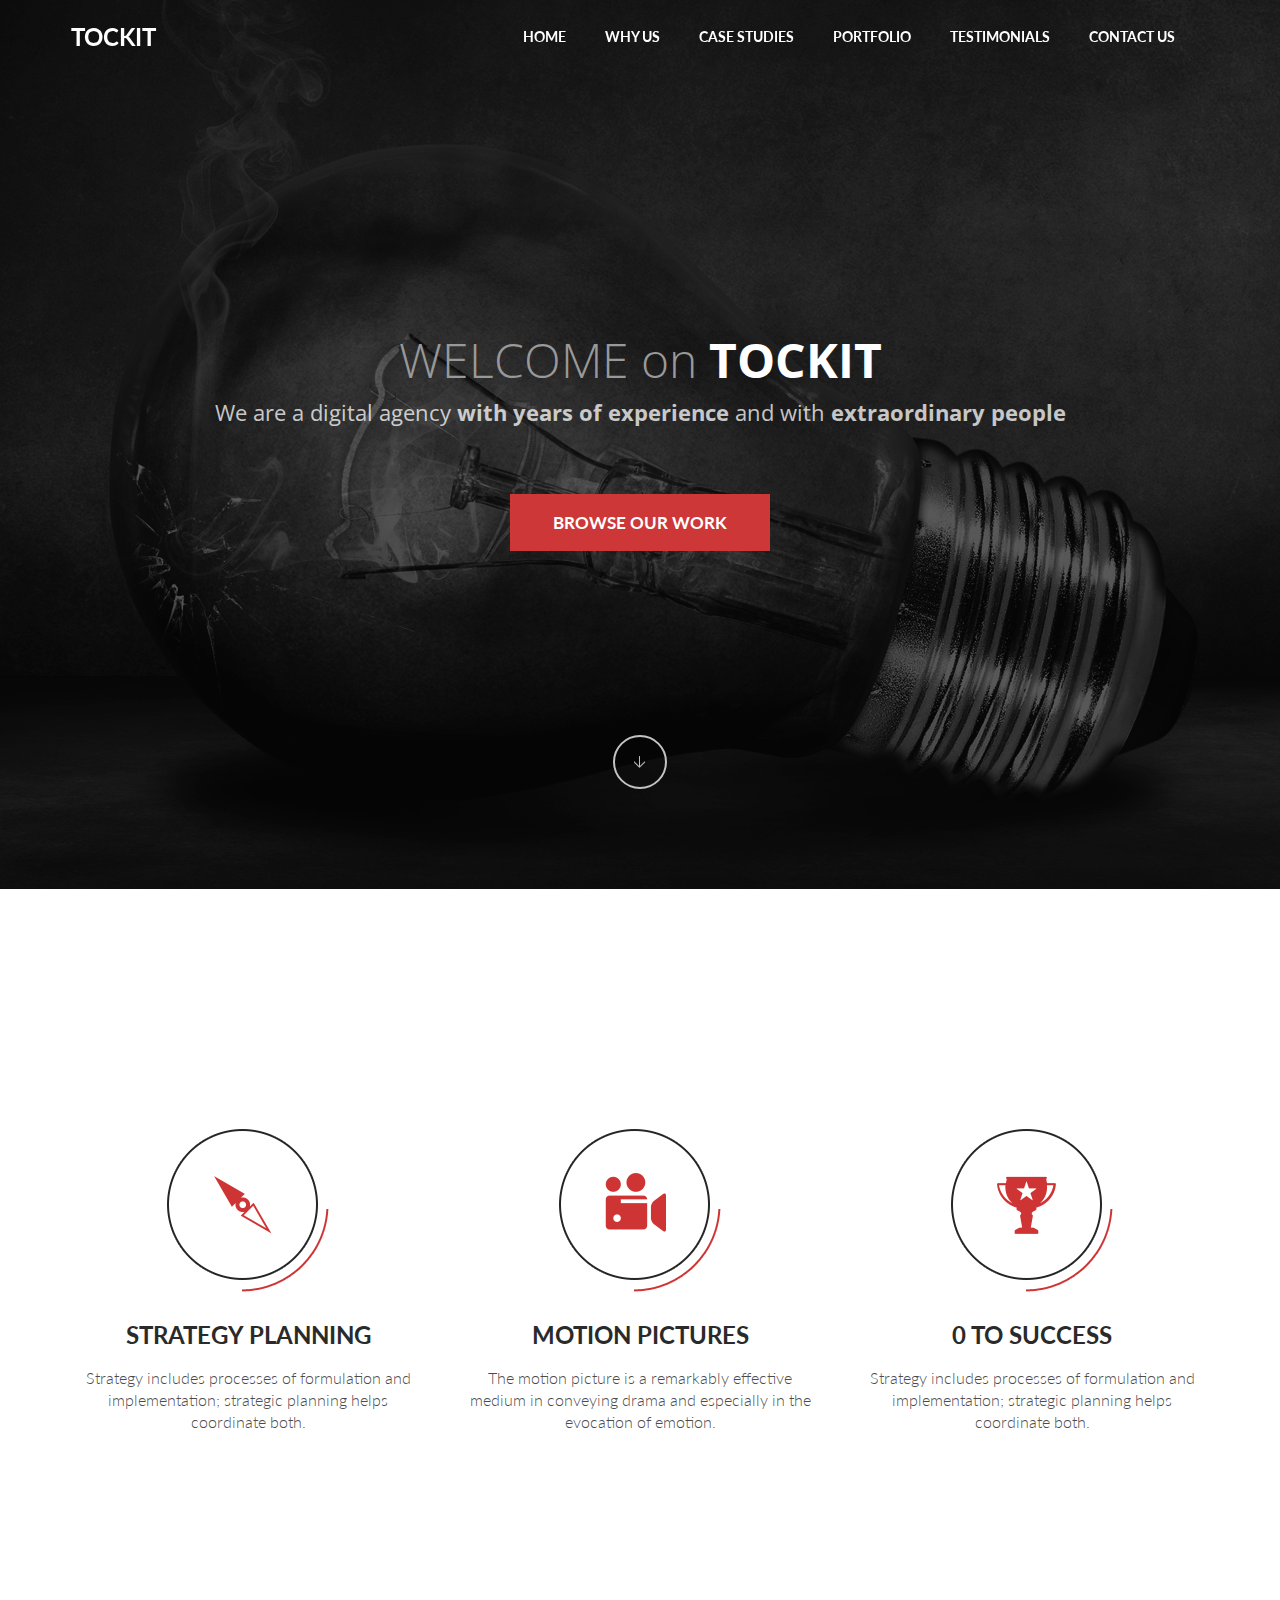
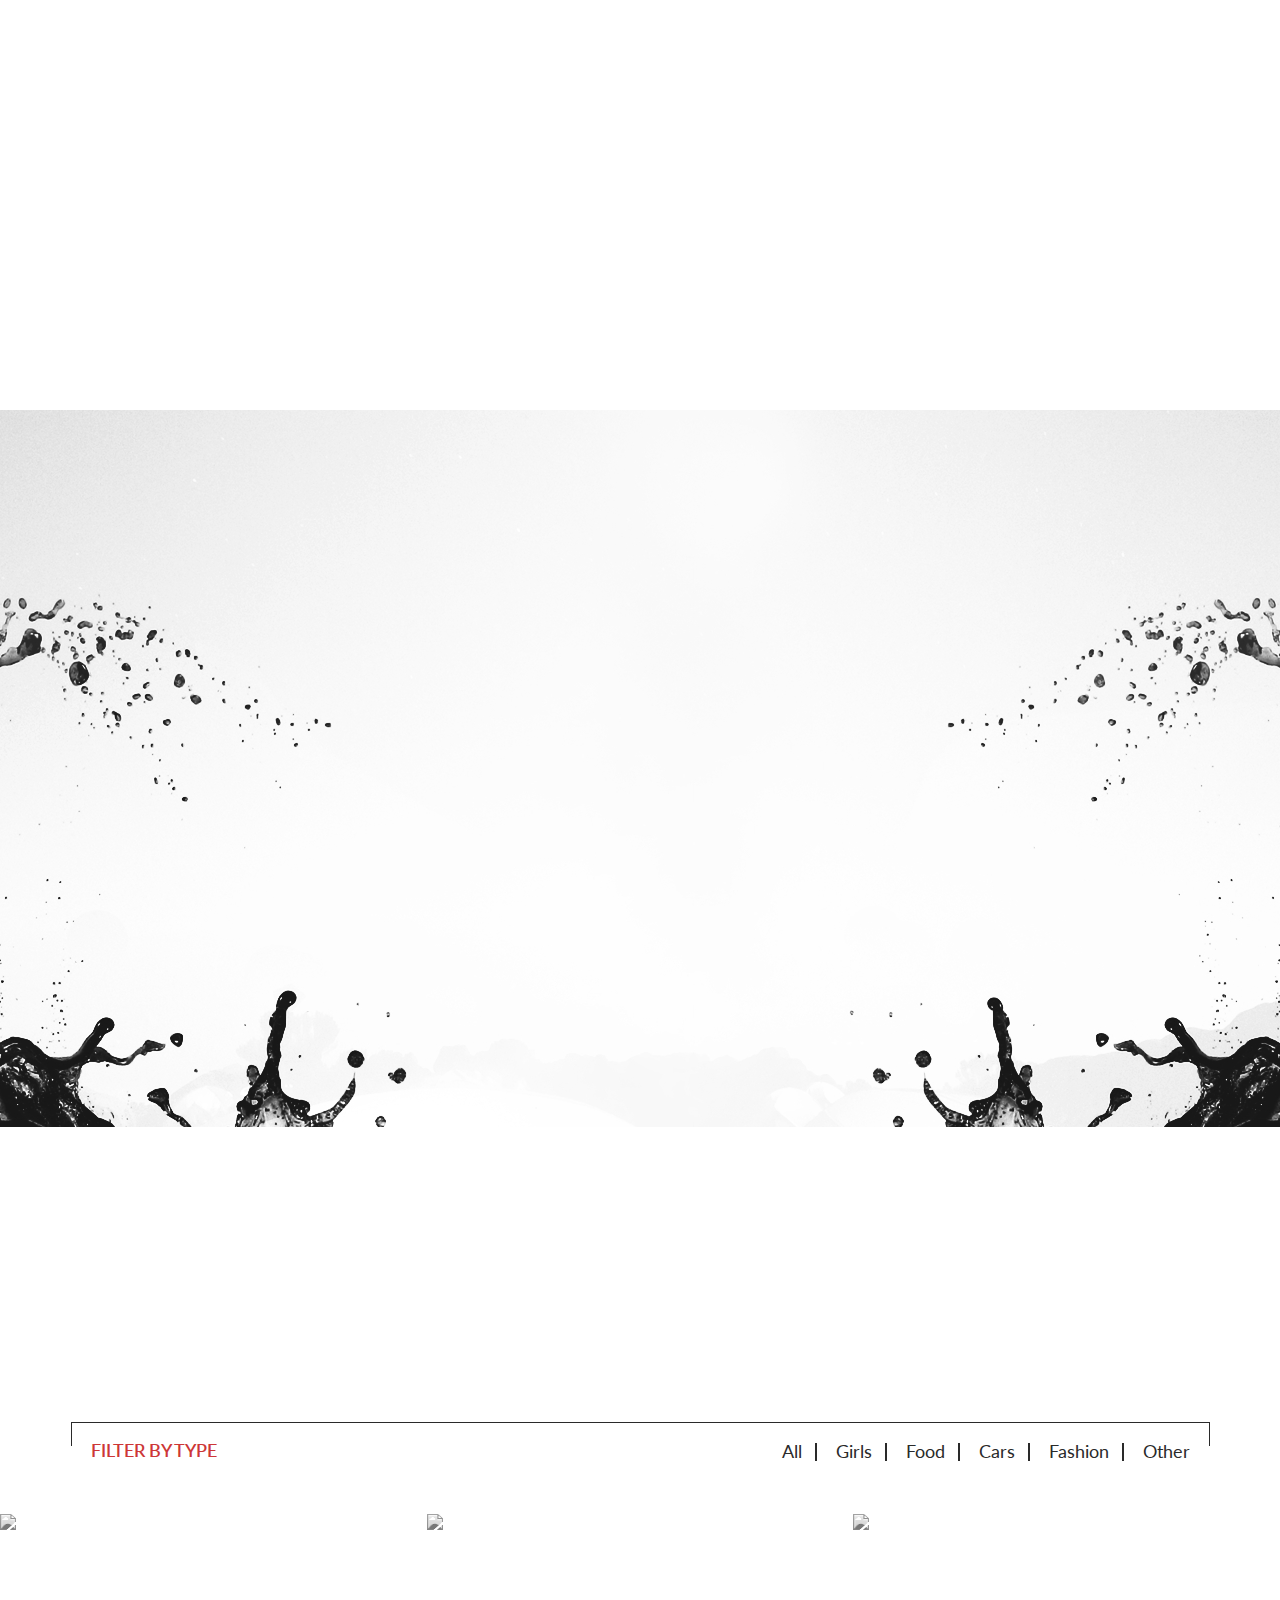
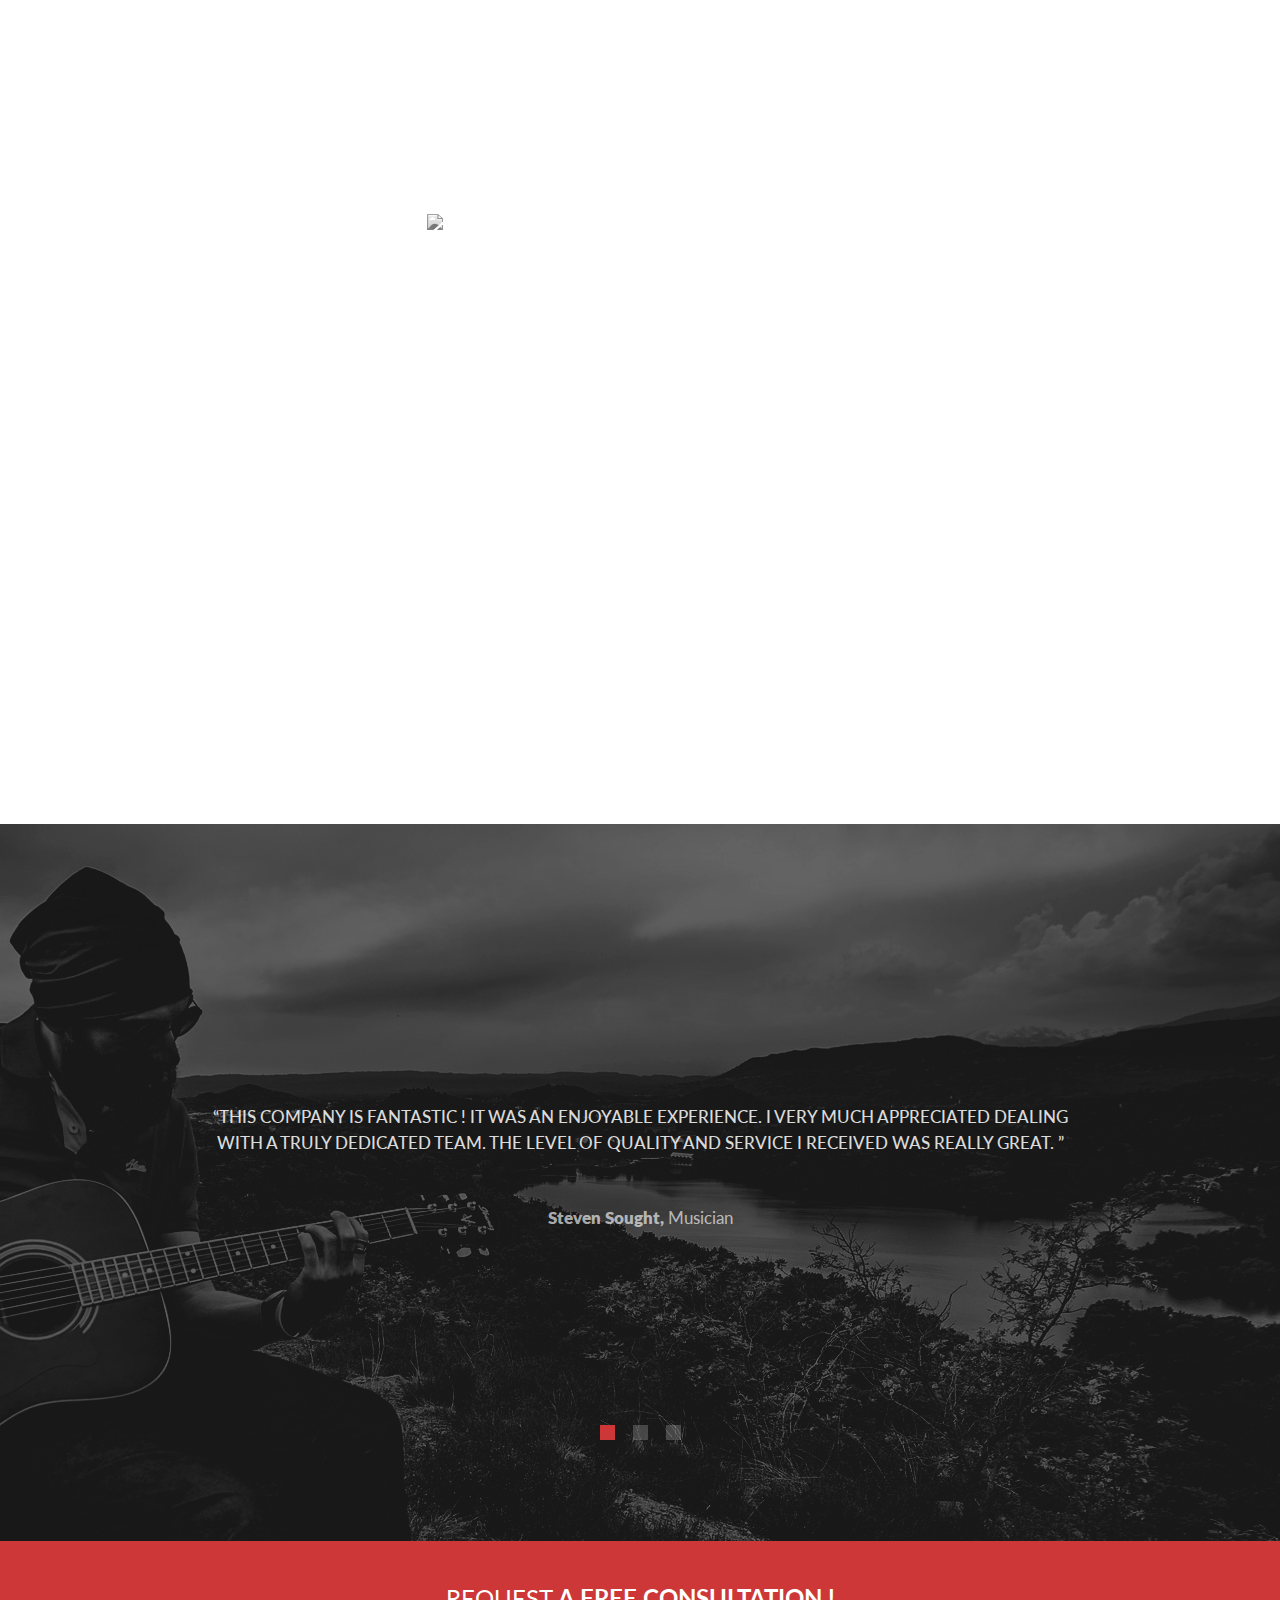
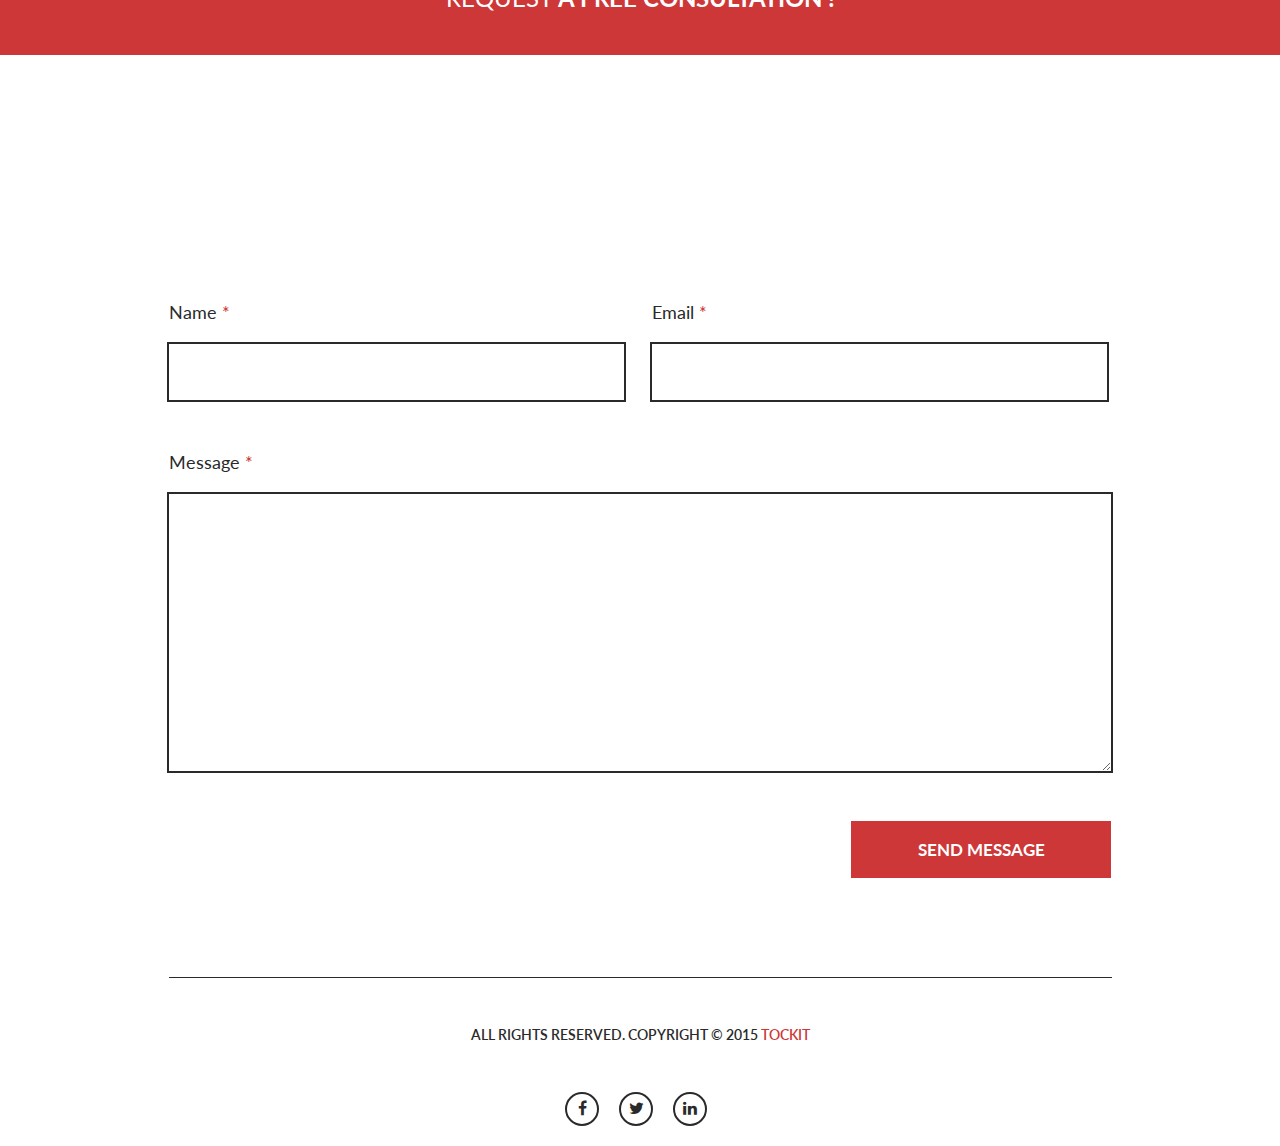
==== commit c49a2449: "add navigation menu" ====
--- a/index.html
+++ b/index.html
@@ -19,35 +19,82 @@
     		<a href="#" class="logo">TOCKIT</a>
     		<ul class="nav">
     			<li>
-    				<a href="#">HOME</a>
-    			</li>
-    			<li>
-    				<a href="#">WHY US</a>
-    			</li>
-    			<li>
-    				<a href="#">CASE STUDIES</a>
-    			</li>
-    			<li>
-    				<a href="#">PORTFOLIO</a>
-    			</li>
-    			<li>
-    				<a href="#">TESTIMONIALS</a>
-    			</li>
-    			<li>
-    				<a href="#">CONTACT US</a>
+    				<a href="#home">HOME</a>
+    			</li>
+    			<li>
+    				<a href="#why_us">WHY US</a>
+    			</li>
+    			<li>
+    				<a href="#studies">CASE STUDIES</a>
+    			</li>
+    			<li>
+    				<a href="#portfolio">PORTFOLIO</a>
+    			</li>
+    			<li>
+    				<a href="#clients">TESTIMONIALS</a>
+    			</li>
+    			<li>
+    				<a href="#send_us">CONTACT US</a>
     			</li>
     		</ul>
     	</div>
     </header>
 
+    <div class='side_nav'>
+        <ul>
+            <li>
+                <a href='#home'>
+                    <span>
+                        <div>HOME</div>
+                    </span>
+                </a>
+            </li>
+             <li>
+                <a href='#why_us'>
+                    <span>
+                        <div>WHY US</div>
+                    </span>
+                </a>
+            </li>
+             <li>
+                <a href='#studies'>
+                    <span>
+                        <div>STUDIES</div>
+                    </span>
+                </a>
+            </li>
+             <li>
+                <a href='#portfolio'>
+                    <span>
+                        <div>PORTFOLIO</div>
+                    </span>
+                </a>
+            </li>
+             <li>
+                <a href='#clients'>
+                    <span>
+                        <div>CLIENTS</div>
+                    </span>
+                </a>
+            </li>
+             <li>
+                <a href='#send_us'>
+                    <span>
+                        <div>SEND US</div>
+                    </span>
+                </a>
+            </li>
+        </ul>
+    </div>
+
     <div class="full_page">
-	    <div class="section welcome_section">
+	    <div class="section welcome_section" id='home'>
 	    	<p class='head_text'>WELCOME on <span>TOCKIT</span></p>
 	    	<p class='text'>We are a digital agency <span>with years of experience</span> and with <span>extraordinary people</span></p>
 	    	<a class='btn btn-large' href='#'>BROWSE OUR WORK</a>
 	    	<a class='btn-round' href='#'></a>
 	    </div>
-	    <div class="section why_us_section">
+	    <div class="section why_us_section" id='why_us'>
 	    	<div class="head">
 	    		<h1><span>WHY</span> US?</h1>
 	    		<div class="lines">
@@ -74,9 +121,35 @@
 		    		<p>Strategy includes processes of formulation and implementation; strategic planning helps coordinate both.</p>
 		    	</div>	
 	    	</div>
+
+            <div class='lists_container'>
+                <div class='top_line'></div>
+                <div class='separator_1'></div>
+                <ul class='list_1'>
+                    <li><i class='line'></i><i class='text'><span>Real time</span> statistics</i></li>
+                    <li><i class='line'></i><i class='text'><span>GLOBAL</span> REACH</i></li>
+                    <li><i class='line'></i><i class='text'><span>DATA</span> ANALYSIS</i></li>
+                </ul>
+                <div class='separator_2'></div>
+                <ul class='list_2'>
+                    <li><i class='line'></i><i class='text'><span>Strategy</span> planning</i></li>
+                    <li><i class='line'></i><i class='text'><span>Creative</span> EXPERtISE</i></li>
+                    <li><i class='line'></i><i class='text'><span>100%</span> SUCCESS</i></li>
+                </ul>
+                <div class='separator_3'></div>
+                <ul class='list_3'>
+                    <li><i class='line'></i><i class='text'><span>Mass</span> Production</i></li>
+                    <li><i class='line'></i><i class='text'><span>Quality</span> releases</i></li>
+                    <li><i class='line'></i><i class='text'><span>AND</span> MUCH MORE</i></li>
+                </ul>
+                <div class='bottom_line'></div>
+                <div class='bottom_vertical'></div>
+
+                <a href='#' class='btn btn-large'>REQUEST A QUOTE</a>
+            </div>
 	    </div>
 
-        <div class = "section studies_section">
+        <div class = "section studies_section" id='studies'>
             <div class="head">
                 <h1><span>CASE</span> STUDIES</h1>
                 <div class="lines">
@@ -99,8 +172,8 @@
                     <h1>POP THE TASTE</h1>
                     <p>We were looking to make everyday life a little less gray with a new video from somewhere unexpected.</p>
                     <a href="#" class="btn btn-small">MORE</a>
-                </div>
-                 <div class='item second'>
+                </div><!--
+                 !--><div class='item second'>
                     <div class='item_lines'>
                         <div class="vertical"></div>
                         <div class='horizontal_1'></div>
@@ -112,8 +185,8 @@
                     <h1>MOMENT OF JOY</h1>
                     <p>We were looking to make everyday life a little less gray with a new video from somewhere unexpected.</p>
                     <a href="#" class="btn btn-small">MORE</a>
-                </div>
-                 <div class='item third'>
+                </div><!--
+                 !--><div class='item third'>
                     <div class='item_lines'>
                         <div class="vertical"></div>
                         <div class='horizontal_1'></div>
@@ -125,8 +198,8 @@
                     <h1>FINE AND STRONG</h1>
                     <p>We were looking to make everyday life a little less gray with a new video from somewhere unexpected.</p>
                     <a href="#" class="btn btn-small">MORE</a>
-                </div>
-                 <div class='item forth'>
+                </div><!--
+                 !--><div class='item forth'>
                     <div class='item_lines'>
                          <div class="vertical"></div>
                         <div class='horizontal_1'></div>
@@ -141,7 +214,7 @@
                 </div>
             </div>
         </div>
-        <div class='section portfolio_section'>
+        <div class='section portfolio_section' id='portfolio'>
             <div class="head">
                 <h1><span>OUR</span> PORTFOLIO</h1>
                 <div class="lines">
@@ -178,45 +251,45 @@
                 <div class="portfolio_slider">
                     <div class='slider_item'>
                         <div class="photo">
-                            <img src='https://s-media-cache-ak0.pinimg.com/736x/ec/f4/03/ecf403a5cfc68f9110acbaa83238e0eb.jpg' />
+                            <img src='http://cs621623.vk.me/v621623256/b0cb/pbti-xTA_Oo.jpg' />
                         </div><!--
                         !--><div class = "photo">
                             <div class="small">
-                                <img src='http://wallpapers.wallhaven.cc/wallpapers/full/wallhaven-101332.jpg' />
-                            </div>
-                            <div class="small">
-                                <img src='http://wallpapers.wallhaven.cc/wallpapers/full/wallhaven-2618.jpg' />
-                            </div>
-                        </div><!--
-                        !--><div class="photo">
-                            <img src='https://s-media-cache-ak0.pinimg.com/736x/f3/7c/36/f37c36b31d26c4d182353112d52d62d4.jpg' />
+                                <img src='http://cs540100.vk.me/c540102/v540102460/20fcc/oXrbT7PwVEQ.jpg' />
+                            </div>
+                            <div class="small">
+                                <img src='http://cs540100.vk.me/c540102/v540102460/20fbe/X7x3bRnGYBo.jpg' />
+                            </div>
+                        </div><!--
+                        !--><div class="photo">
+                            <img src='https://s-media-cache-ak0.pinimg.com/736x/a0/ea/36/a0ea36f5bf8ec2aa1d0050f09739de58.jpg' />
                         </div>
                     </div>
                     <div class='slider_item'>
                          <div class="photo">
                             <div class="small">
-                                <img src='http://wallpapers.wallhaven.cc/wallpapers/full/wallhaven-66932.jpg' />
-                            </div>
-                            <div class="small">
-                                <img src='http://wallpapers.wallhaven.cc/wallpapers/full/wallhaven-101366.jpg' />
-                            </div>
-                        </div><!--
-                        !--><div class="photo">
-                            <img src='https://s-media-cache-ak0.pinimg.com/736x/ce/2b/af/ce2baf2293a5ec62c1a0a54e89627259.jpg' />
+                                <img src='http://cs540100.vk.me/c540102/v540102460/20e1f/oxblr96xU0M.jpg' />
+                            </div>
+                            <div class="small">
+                                <img src='http://cs540100.vk.me/c540102/v540102460/20e26/tj-vDKQcF_Q.jpg' />
+                            </div>
+                        </div><!--
+                        !--><div class="photo">
+                            <img src='https://s-media-cache-ak0.pinimg.com/736x/72/b1/fb/72b1fb25b0d61e1039f88bb479163d0f.jpg' />
                         </div><!--
                         !--><div class="photo">
                                 <div class="small">
-                                    <img src='http://wallpapers.wallhaven.cc/wallpapers/full/wallhaven-157477.png' />
+                                    <img src='http://cs540100.vk.me/c540102/v540102605/33154/UGN4_CRX6MA.jpg' />
                                 </div>
                                 <div class="small">
-                                    <img src='http://wallpapers.wallhaven.cc/wallpapers/full/wallhaven-71940.jpg' />
+                                    <img src='http://cs624120.vk.me/v624120943/17bff/0MjA4OEnoME.jpg' />
                                 </div>
                         </div>
                         
                     </div>
                     <div class="slider_item">
                         <div class="photo">
-                            <img src='https://s-media-cache-ak0.pinimg.com/736x/f0/1b/f5/f01bf53babe1556030f00ec3b981085c.jpg' />
+                            <img src='https://s-media-cache-ak0.pinimg.com/736x/39/94/cc/3994ccd68ab1e41442efc28b0ad1c9c6.jpg' />
                         </div><!--
                         !--><div class = "photo">
                             <div class="small">
@@ -227,7 +300,7 @@
                             </div>
                         </div><!--
                         !--><div class="photo">
-                            <img src='https://s-media-cache-ak0.pinimg.com/736x/f9/66/6a/f9666a61f156b1b45d4e99f40db45354.jpg' />
+                            <img src='https://s-media-cache-ak0.pinimg.com/736x/af/5d/ca/af5dcabce84c47067f1aca231ce2cbf8.jpg' />
                         </div>
                     </div>
                     <div class="slider_item">
@@ -253,21 +326,29 @@
                     </div>
                     <div class="slider_item">
                         <div class="photo">
-                            <img src='https://s-media-cache-ak0.pinimg.com/736x/a4/c8/61/a4c861900c5240b084bbb62db95e7739.jpg' />
-                        </div><!--
-                        !--><div class="photo">
-                            <img src='http://41.media.tumblr.com/562f55906488f742265f15a3acca1f88/tumblr_ne7tvhWnqS1spbrcwo1_1280.jpg' />
-                        </div><!--
-                        !--><div class="photo">
-                            <img src='http://36.media.tumblr.com/tumblr_ljois10ZjF1qfs774o1_500.jpg' />
+                            <img src='http://blog-cdn.tattoodo.com/wp-content/uploads/2014/09/Alysha-Nett-by-Edward-Robert-533x800.jpg?2dc265' />
+                        </div><!--
+                        !--><div class="photo">
+                            <img src='http://blog-cdn.tattoodo.com/wp-content/uploads/2014/09/Makani-Terror-533x800.png?2dc265' />
+                        </div><!--
+                        !--><div class="photo">
+                            <img src='http://blog-cdn.tattoodo.com/wp-content/uploads/2014/09/Sheena-Koshil-by-Marco-Studio-D-Photography.jpg?2dc265' />
                         </div>
                     </div>
                     <div class="slider_item">
-                        <div class="photo"
-                        /div><!--
-                        !--><div class="photo">
-                        </div><!--
-                        !--><div class="photo">
+                         <div class="photo">
+                            <img src='http://cs621623.vk.me/v621623256/b0cb/pbti-xTA_Oo.jpg' />
+                        </div><!--
+                        !--><div class = "photo">
+                            <div class="small">
+                                <img src='http://cs540100.vk.me/c540102/v540102605/33347/tacTEgOVrLg.jpg' />
+                            </div>
+                            <div class="small">
+                                <img src='http://cs540100.vk.me/c540102/v540102460/20c1b/EK91TR-x4zg.jpg' />
+                            </div>
+                        </div><!--
+                        !--><div class="photo">
+                            <img src='http://cs540100.vk.me/c540102/v540102605/3320f/xqIHmrvuWVU.jpg' />
                         </div>
                     </div>
                 </div>
@@ -285,8 +366,7 @@
                 <div class="second_line"></div>
             </div>
         </div>
-        </div>
-        <div class=" section clients_section">
+        <div class=" section clients_section" id='clients'>
             <div class="head white absolute_head">
                 <h1><span>CLIENT</span> REVIEWS</h1>
                 <div class="lines">
@@ -306,7 +386,7 @@
                 </div>
                 <div class='slider_item third'>
                     <p>“This company is fantastic ! It was an enjoyable experience. I very much appreciated dealing with a truly dedicated team. The level of quality and service I received was REALLY GREAT. ”</p>
-                    <h2>Steven Sought, <span>sdfsdfsdfsdfsd</span></h2>
+                    <h2>Scarlett Johansson, <span>Dream</span></h2>
                 </div>
             </div>
 
@@ -322,7 +402,8 @@
                 </div>
             </div>
         </div>
-        <div class='send_us_section section'>
+
+        <div class='send_us_section section' id='send_us'>
             <div class='request'>
                 <h1>request <span>a free consultation !</span></h1>
             </div>
@@ -340,8 +421,8 @@
                     </label>
                     <input id='name' autocomplete='off'>
                     <div class='shadow'></div>
-                </div>
-                <div class='input_wrapper'>
+                </div><!--
+                !--><div class='input_wrapper'>
                     <label for='email'>
                         <span>Email <i>*</i></span>
                     </label>
@@ -363,9 +444,9 @@
             <div class='line'></div>
             <h2>ALL RIGHTS RESERVED. COPYRIGHT © 2015 <span>TOCKIT</span></h2>
             <div class='socials'>
-                <a href='#'><i class="fa fa-facebook"></i></a>
-                <a href='#'><i class="fa fa-twitter"></i></a>
-                <a href='#'><i class="fa fa-linkedin"></i></a>
+                <a href='#'><i class="fa fa-facebook"></i></a><!--
+                !--><a href='#'><i class="fa fa-twitter"></i></a><!--
+                !--><a href='#'><i class="fa fa-linkedin"></i></a>
             </div>
         </div>
     </div>
--- a/css/style.css
+++ b/css/style.css
@@ -6,6 +6,17 @@
   to {
     box-shadow: 0px 0px 100px 50px;
     opacity: 0; } }
+@-webkit-keyframes pulse-grow {
+  to {
+    -webkit-transform: scale(1.1);
+    transform: scale(1.1); } }
+@keyframes pulse-grow {
+  to {
+    -webkit-transform: scale(1.1);
+    transform: scale(1.1); } }
+a {
+  outline: none; }
+
 .btn {
   text-decoration: none;
   color: #ffffff;
@@ -61,6 +72,58 @@
   color: white; }
 .head.white .lines .line {
   background-color: white; }
+
+.side_nav {
+  position: fixed;
+  top: 50%;
+  right: 0;
+  bottom: auto;
+  z-index: 10;
+  opacity: 0;
+  -webkit-transition: opacity 0.5s;
+  transition: opacity 0.5s; }
+  .side_nav ul li {
+    display: block;
+    width: 14px;
+    height: 15px;
+    margin: 12px;
+    position: relative; }
+    .side_nav ul li a {
+      display: block;
+      position: relative;
+      z-index: 1;
+      width: 100%;
+      height: 100%;
+      cursor: pointer;
+      text-decoration: none; }
+      .side_nav ul li a span {
+        top: 2px;
+        left: 2px;
+        width: 6px;
+        height: 24px;
+        background: rgba(205, 55, 55, 0.2);
+        position: absolute;
+        z-index: 1;
+        box-sizing: border-box;
+        border: 0; }
+        .side_nav ul li a span div {
+          position: absolute;
+          top: 6px;
+          color: rgba(205, 55, 55, 0.6);
+          font-size: 12px;
+          white-space: nowrap;
+          max-width: 220px;
+          overflow: hidden;
+          display: block;
+          width: auto;
+          right: 20px;
+          opacity: 0;
+          -webkit-transition: opacity 0.3s;
+          transition: opacity 0.3s; }
+        .side_nav ul li a span:hover div {
+          opacity: 1; }
+      .side_nav ul li a.active span {
+        background: #cd3737; }
 
 header {
   position: fixed;
@@ -154,7 +217,21 @@
     margin-left: auto;
     margin-right: auto;
     left: 0;
-    right: 0; }
+    right: 0;
+    -webkit-transform: translateZ(0);
+    transform: translateZ(0);
+    box-shadow: 0 0 1px transparent; }
+    .full_page .welcome_section .btn-round:hover, .full_page .welcome_section .btn-round:focus, .full_page .welcome_section .btn-round:active {
+      -webkit-animation-name: pulse-grow;
+      animation-name: pulse-grow;
+      -webkit-animation-duration: 0.4s;
+      animation-duration: 0.4s;
+      -webkit-animation-timing-function: linear;
+      animation-timing-function: linear;
+      -webkit-animation-iteration-count: infinite;
+      animation-iteration-count: infinite;
+      -webkit-animation-direction: alternate;
+      animation-direction: alternate; }
 .full_page .why_us_section {
   padding: 100px 0px; }
   .full_page .why_us_section .service_container {
@@ -188,24 +265,136 @@
           background: url("../images/motion.png"); }
       .full_page .why_us_section .service_container .service.third .image {
         background: url("../images/success.png"); }
+  .full_page .why_us_section .lists_container {
+    position: relative;
+    width: 1100px;
+    height: 402px;
+    margin: 0 auto; }
+    .full_page .why_us_section .lists_container .top_line {
+      position: absolute;
+      height: 1px;
+      width: 0;
+      left: 455px;
+      background-color: #2a2a2a;
+      -webkit-transition: all 0.7s;
+      transition: all 0.7s; }
+    .full_page .why_us_section .lists_container .bottom_line {
+      position: absolute;
+      height: 1px;
+      width: 0;
+      background-color: #2a2a2a;
+      left: 455px;
+      top: 124px;
+      -webkit-transition: all 0.7s;
+      transition: all 0.7s; }
+    .full_page .why_us_section .lists_container .bottom_vertical {
+      height: 0;
+      width: 1px;
+      position: absolute;
+      background-color: #2a2a2a;
+      top: 125px;
+      left: 552px;
+      -webkit-transition: height 0.7s;
+      transition: height 0.7s; }
+    .full_page .why_us_section .lists_container .separator_1 {
+      position: absolute;
+      width: 1px;
+      height: 0;
+      left: 0;
+      background-color: #2a2a2a;
+      -webkit-transition: all 0.7s;
+      transition: all 0.7s; }
+    .full_page .why_us_section .lists_container .separator_2 {
+      position: absolute;
+      width: 1px;
+      height: 0;
+      left: 455px;
+      background-color: #2a2a2a;
+      top: 62px;
+      -webkit-transition: all 0.7s;
+      transition: all 0.7s; }
+    .full_page .why_us_section .lists_container .separator_3 {
+      position: absolute;
+      width: 1px;
+      height: 0;
+      background-color: #2a2a2a;
+      right: 196px;
+      top: 124px;
+      -webkit-transition: all 0.7s;
+      transition: all 0.7s; }
+    .full_page .why_us_section .lists_container ul {
+      position: absolute; }
+      .full_page .why_us_section .lists_container ul li {
+        font-family: 'Lato';
+        color: #2a2a2a;
+        font-size: 16px;
+        font-weight: 400;
+        line-height: 26px;
+        text-transform: uppercase;
+        position: relative;
+        margin-bottom: 16px; }
+        .full_page .why_us_section .lists_container ul li span {
+          font-weight: 700; }
+        .full_page .why_us_section .lists_container ul li i.line {
+          width: 0;
+          height: 1px;
+          display: inline-block;
+          background-color: #2a2a2a;
+          bottom: 5px;
+          position: relative;
+          margin-right: 9px; }
+        .full_page .why_us_section .lists_container ul li i.text {
+          opacity: 0;
+          -webkit-transition: all 0.4s;
+          transition: all 0.4s; }
+      .full_page .why_us_section .lists_container ul.list_1 {
+        left: 0;
+        top: 27px; }
+      .full_page .why_us_section .lists_container ul.list_2 {
+        left: 455px;
+        top: -13px; }
+        .full_page .why_us_section .lists_container ul.list_2 li {
+          left: 30px;
+          opacity: 0; }
+          .full_page .why_us_section .lists_container ul.list_2 li i.line {
+            width: 33px; }
+          .full_page .why_us_section .lists_container ul.list_2 li i.text {
+            opacity: 1; }
+      .full_page .why_us_section .lists_container ul.list_3 {
+        left: 904px;
+        top: 27px; }
+    .full_page .why_us_section .lists_container .btn {
+      position: absolute;
+      bottom: 0;
+      left: 0;
+      right: 0;
+      margin-left: auto;
+      margin-right: auto;
+      opacity: 0;
+      -webkit-transition: opacity 0.6s;
+      transition: opacity 0.6s; }
 .full_page .studies_section {
   height: 557px;
   width: 100%;
   background: url("../images/studies.jpg") center bottom;
   background-size: cover;
   position: relative;
-  padding: 80px 0; }
+  padding: 80px 0;
+  overflow: hidden; }
   .full_page .studies_section .container {
     width: 1139px;
     margin: 60px auto 0;
     position: relative; }
     .full_page .studies_section .container .top_line {
       background-color: rgba(42, 42, 42, 0.5);
-      width: 879px;
+      width: 0;
       height: 1px;
       position: absolute;
       top: 0;
-      margin-left: 129px; }
+      margin-left: 129px;
+      left: 50%;
+      -webkit-transition: width 0.7s, left 0.7s;
+      transition: width 0.7s, left 0.7s; }
     .full_page .studies_section .container .item {
       display: inline-block;
       width: 260px;
@@ -219,14 +408,20 @@
         font-weight: 400;
         line-height: 26px;
         font-family: 'Lato', sans-serif;
-        padding-bottom: 25px; }
+        padding-bottom: 25px;
+        opacity: 0;
+        -webkit-transition: opacity 0.3s;
+        transition: opacity 0.3s; }
       .full_page .studies_section .container .item p {
         color: rgba(42, 42, 42, 0.65098);
         font-size: 15px;
         font-style: italic;
         line-height: 22px;
         font-family: 'Lato', sans-serif;
-        padding-bottom: 30px; }
+        padding-bottom: 30px;
+        opacity: 0;
+        -webkit-transition: opacity 0.3s;
+        transition: opacity 0.3s; }
       .full_page .studies_section .container .item .item_lines {
         height: 43px;
         width: 73px;
@@ -236,23 +431,30 @@
           position: absolute;
           top: 0;
           width: 1px;
-          height: 31px;
+          height: 0px;
           background-color: rgba(42, 42, 42, 0.7);
-          margin-left: 36px; }
+          margin-left: 36px;
+          -webkit-transition: height 0.7s;
+          transition: height 0.7s; }
         .full_page .studies_section .container .item .item_lines .horizontal_1 {
-          width: 45px;
+          width: 0;
           height: 1px;
           background-color: rgba(42, 42, 42, 0.7);
           position: absolute;
           top: 31px;
-          top: 31px;
-          margin-left: 14px; }
+          margin-left: 14px;
+          -webkit-transition: width 0.7s, left 0.7s;
+          transition: width 0.7s, left 0.7s;
+          left: 50%; }
         .full_page .studies_section .container .item .item_lines .horizontal_2 {
           background-color: rgba(42, 42, 42, 0.7);
-          width: 73px;
+          width: 0;
           height: 1px;
           position: absolute;
-          bottom: 0; }
+          bottom: 0;
+          -webkit-transition: width 0.7s, left 0.7s;
+          transition: width 0.7s, left 0.7s;
+          left: 50%; }
       .full_page .studies_section .container .item .image {
         width: 155px;
         height: 155px;
@@ -261,12 +463,23 @@
         border: 4px solid black;
         text-align: center;
         line-height: 155px;
-        margin: 0 auto 38px; }
+        margin: 0 auto 38px;
+        position: relative;
+        bottom: 30px;
+        opacity: 0;
+        -webkit-transition: opacity 0.8s, bottom 0.8s;
+        transition: opacity 0.8s, bottom 0.8s; }
         .full_page .studies_section .container .item .image img {
           width: 126px;
           height: 126px;
           border-radius: 50%;
           vertical-align: middle; }
+      .full_page .studies_section .container .item .btn {
+        position: relative;
+        top: 90px;
+        opacity: 0;
+        -webkit-transition: opacity 0.4s, top 0.4s;
+        transition: opacity 0.4s, top 0.4s; }
 .full_page .portfolio_section {
   padding: 100px 0px 0px; }
   .full_page .portfolio_section .portfolio {
@@ -338,15 +551,26 @@
       .full_page .portfolio_section .portfolio .portfolio_slider .slider_item .photo {
         display: inline-block;
         width: 33.33333%;
-        height: 571px;
+        height: 600px;
         overflow: hidden; }
         .full_page .portfolio_section .portfolio .portfolio_slider .slider_item .photo .small {
           width: 100%;
-          height: 292px;
+          height: 300px;
           overflow: hidden; }
         .full_page .portfolio_section .portfolio .portfolio_slider .slider_item .photo img {
           width: 100%;
-          height: auto; }
+          height: auto;
+          filter: grayscale(1);
+          -webkit-filter: grayscale(1);
+          filter: url("data:image/svg+xml;utf8,<svg xmlns='http://www.w3.org/2000/svg'><filter id='grayscale'><feColorMatrix type='matrix' values='0.3333 0.3333 0.3333 0 0 0.3333 0.3333 0.3333 0 0 0.3333 0.3333 0.3333 0 0 0 0 0 1 0'/></filter></svg>#grayscale");
+          -webkit-transition: all 0.8s;
+          transition: all 0.8s;
+          transition: all 0.8s;
+          cursor: pointer; }
+          .full_page .portfolio_section .portfolio .portfolio_slider .slider_item .photo img:hover {
+            filter: grayscale(0);
+            -webkit-filter: grayscale(0);
+            filter: url("data:image/svg+xml;utf8,<svg xmlns='http://www.w3.org/2000/svg'><filter id='grayscale'><feColorMatrix type='matrix' values='1 0 0 0 0, 0 1 0 0 0, 0 0 1 0 0, 0 0 0 1 0'/></filter></svg>#grayscale"); }
   .full_page .portfolio_section .view_more {
     margin: 80px auto;
     text-align: center; }
@@ -441,7 +665,7 @@
         background: url(http://wallpapers.wallhaven.cc/wallpapers/full/wallhaven-101366.jpg) no-repeat center center;
         background-size: cover; }
       .full_page .clients_section .quote_slider .slider_item.third {
-        background: url(http://i.ytimg.com/vi/oEKxQF5VTtA/maxresdefault.jpg) no-repeat center center;
+        background: url(http://wallpapers.wallhaven.cc/wallpapers/full/wallhaven-77085.jpg) no-repeat center top;
         background-size: cover; }
       .full_page .clients_section .quote_slider .slider_item p {
         color: rgba(255, 255, 255, 0.85098);
